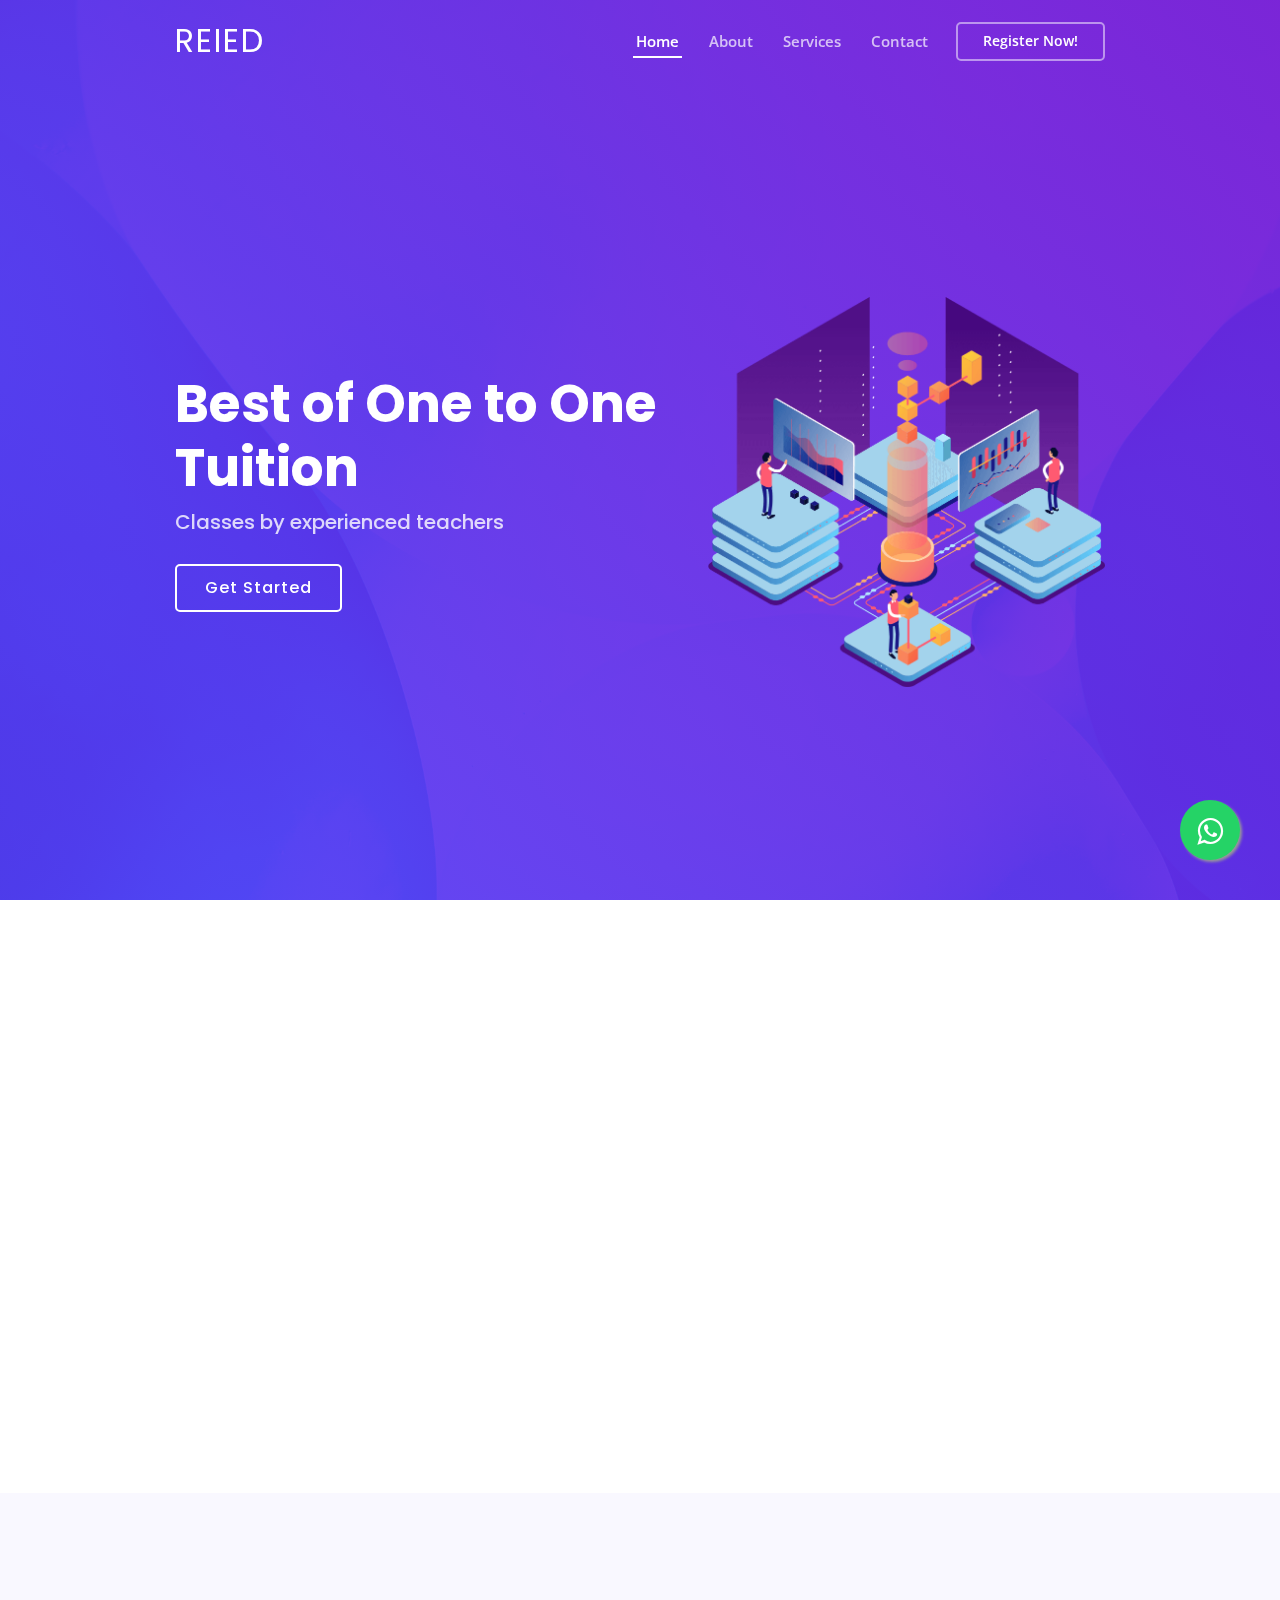
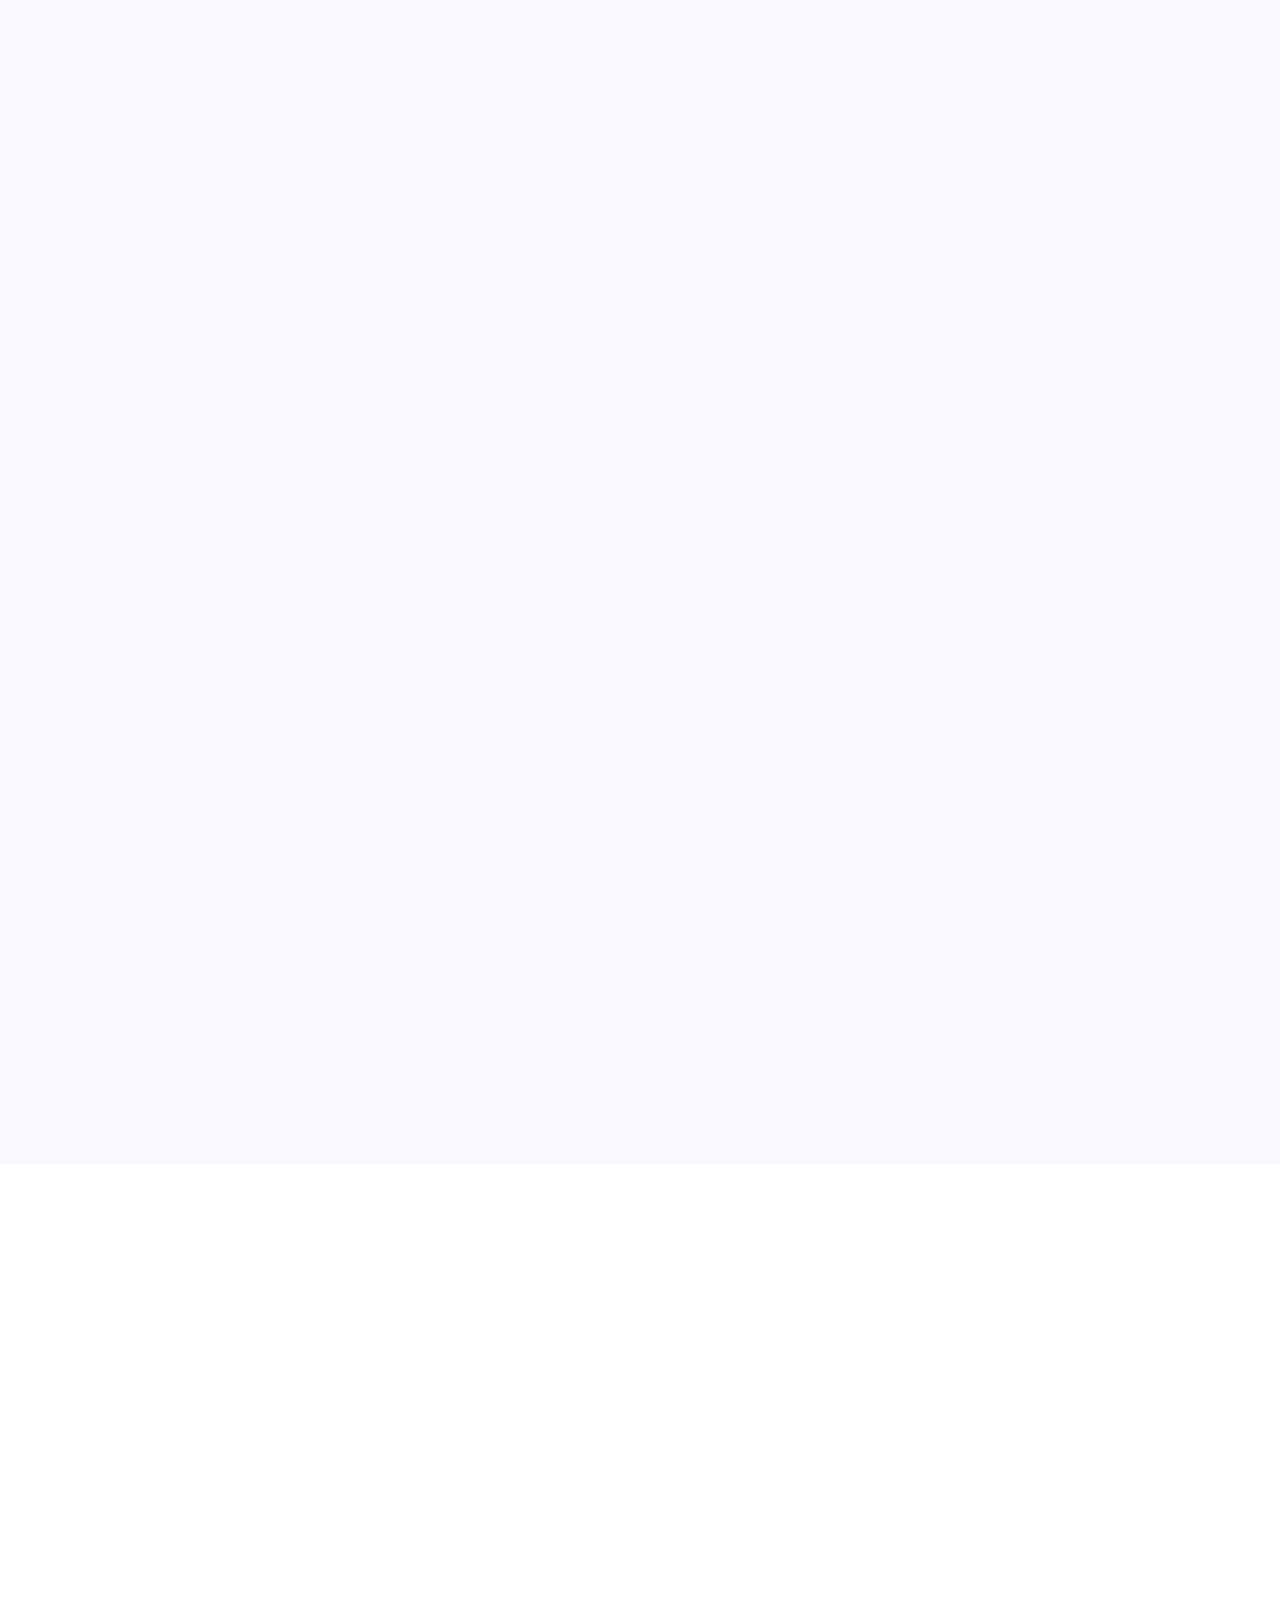
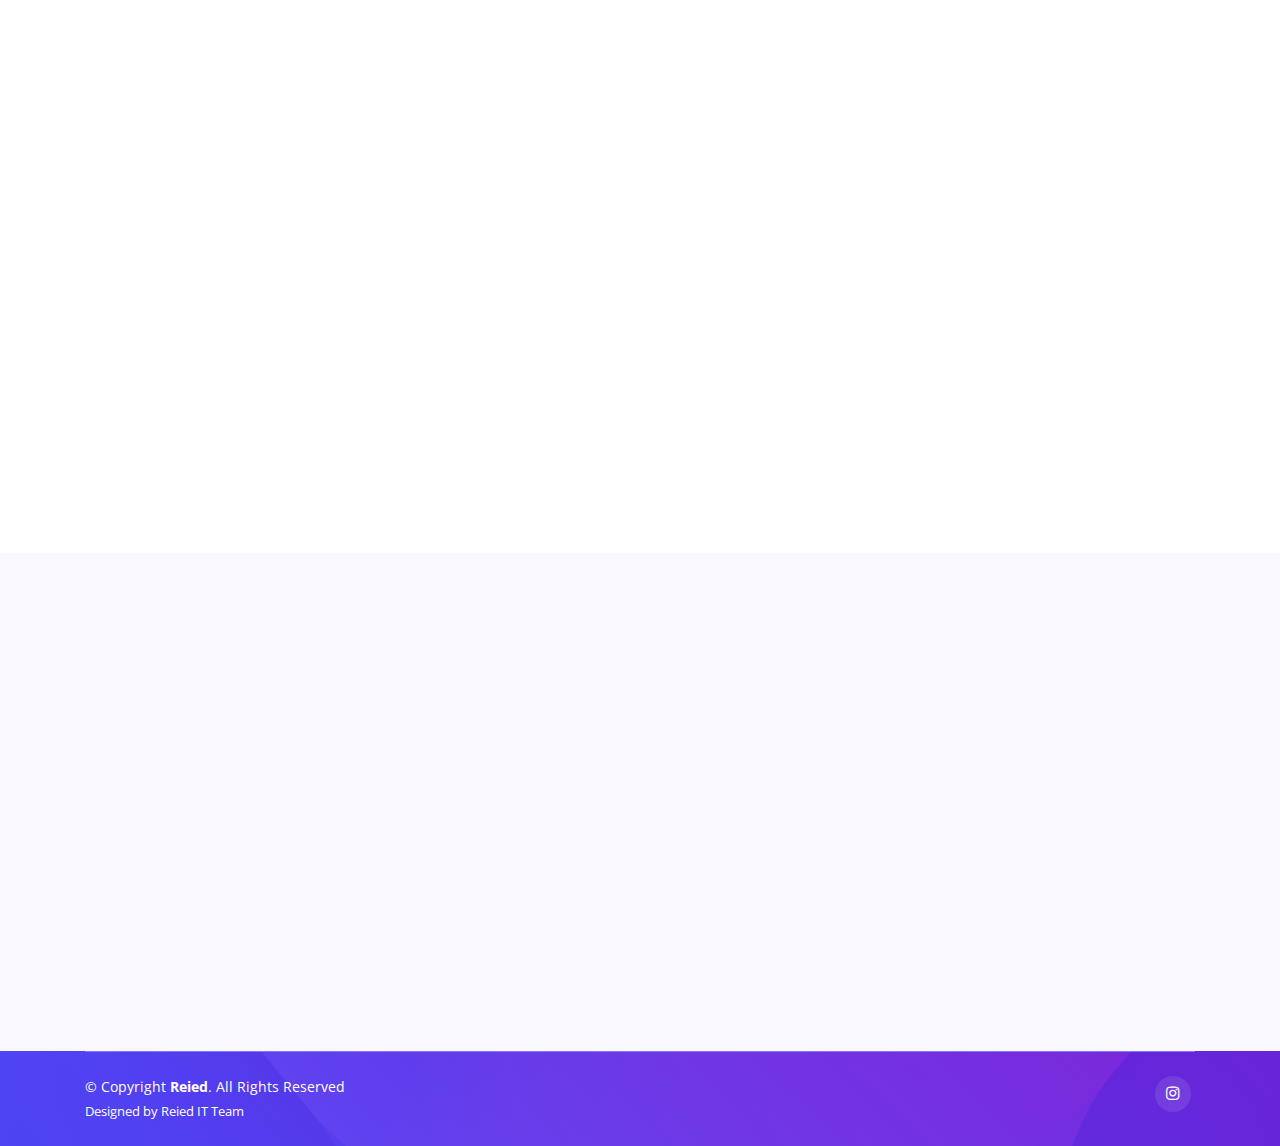
==== index.html @ acee61ed "push" ====
<!DOCTYPE html>
<html lang="en">

<head>
  <meta charset="utf-8">
  <meta content="width=device-width, initial-scale=1.0" name="viewport">

  <title>REIED</title>
  <meta content="" name="descriptison">
  <meta content="" name="keywords">

  <!-- Favicons -->
  <link rel="stylesheet" href="https://maxcdn.bootstrapcdn.com/font-awesome/4.5.0/css/font-awesome.min.css">
  <link href="assets/img/apple-touch-icon.jpeg" rel="icon">
  <link href="assets/img/apple-touch-icon.jpeg" rel="apple-touch-icon">

  <!-- Google Fonts -->
  <link href="https://fonts.googleapis.com/css?family=Open+Sans:300,300i,400,400i,600,600i,700,700i|Roboto:300,300i,400,400i,500,500i,600,600i,700,700i|Poppins:300,300i,400,400i,500,500i,600,600i,700,700i" rel="stylesheet">

  <!-- Vendor CSS Files -->
  <link href="assets/vendor/bootstrap/css/bootstrap.min.css" rel="stylesheet">
  <link href="assets/vendor/icofont/icofont.min.css" rel="stylesheet">
  <link href="assets/vendor/boxicons/css/boxicons.min.css" rel="stylesheet">
  <link href="assets/vendor/owl.carousel/assets/owl.carousel.min.css" rel="stylesheet">
  <link href="assets/vendor/venobox/venobox.css" rel="stylesheet">
  <link href="assets/vendor/aos/aos.css" rel="stylesheet">

  <!-- Template Main CSS File -->
  <link href="assets/css/style.css" rel="stylesheet">

  <!-- =======================================================
  * Template Name: Techie - v2.1.0
  * Template URL: https://bootstrapmade.com/techie-free-skin-bootstrap-3/
  * Author: BootstrapMade.com
  * License: https://bootstrapmade.com/license/
  ======================================================== -->
</head>

<body>

  <!-- ======= Header ======= -->
  <header id="header" class="fixed-top ">
    <div class="container-fluid">

      <div class="row justify-content-center">
        <div class="col-xl-9 d-flex align-items-center">
          <h1 class="logo mr-auto"><a href="index.html">reied</a></h1>
          <!-- Uncomment below if you prefer to use an image logo -->
          <!-- <a href="index.html" class="logo mr-auto"><img src="assets/img/logo.png" alt="" class="img-fluid"></a>-->

          <nav class="nav-menu d-none d-lg-block">
            <ul>
              <li class="active"><a href="#hero">Home</a></li>
              <li><a href="#about">About</a></li>
              <li><a href="#services">Services</a></li>
              <!-- <li><a href="#portfolio">Portfolio</a></li> -->
              <!-- <li><a href="#testimonials">Testimonials</a></li> -->
              <!-- <li class="drop-down"><a href="">Drop Down</a>
                <ul>
                  <li><a href="#">Drop Down 1</a></li>
                  <li class="drop-down"><a href="#">Deep Drop Down</a>
                    <ul>
                      <li><a href="#">Deep Drop Down 1</a></li>
                      <li><a href="#">Deep Drop Down 2</a></li>
                      <li><a href="#">Deep Drop Down 3</a></li>
                      <li><a href="#">Deep Drop Down 4</a></li>
                      <li><a href="#">Deep Drop Down 5</a></li>
                    </ul>
                  </li>
                  <li><a href="#">Drop Down 2</a></li>
                  <li><a href="#">Drop Down 3</a></li>
                  <li><a href="#">Drop Down 4</a></li>
                </ul>
              </li> -->
              <li><a href="#contact">Contact</a></li>

            </ul>
          </nav><!-- .nav-menu -->

          <a href="admission.html" class="get-started-btn scrollto">Register Now!</a>
        </div>
      </div>

    </div>
  </header><!-- End Header -->

  <!-- ======= Hero Section ======= -->
  <section id="hero" class="d-flex align-items-center">

    <div class="container-fluid" data-aos="fade-up">
      <div class="row justify-content-center">
        <div class="col-xl-5 col-lg-6 pt-3 pt-lg-0 order-2 order-lg-1 d-flex flex-column justify-content-center">
          <h1>Best of One to One Tuition</h1>
          <h2>Classes by experienced teachers </h2>
          <div><a href="#about" class="btn-get-started scrollto">Get Started</a></div>
        </div>
        <div class="col-xl-4 col-lg-6 order-1 order-lg-2 hero-img" data-aos="zoom-in" data-aos-delay="150">
          <img src="assets/img/hero-img.png" class="img-fluid animated" alt="">
        </div>
      </div>
    </div>

  </section><!-- End Hero -->

  <main id="main">

    <!-- ======= About Section ======= -->
    <section id="about" class="about">
      <div class="container">

        <div class="row">
          <div class="col-lg-6 order-1 order-lg-2" data-aos="zoom-in" data-aos-delay="150">
            <img src="assets/img/about.jpg" class="img-fluid" alt="">
          </div>
          <div class="col-lg-6 pt-4 pt-lg-0 order-2 order-lg-1 content" data-aos="fade-right">
            <h3>Revolution in Education</h3>
            <p class="font-italic">
              Every student is unique. An Experienced Home Tutor  can help them unlock their true potential. Study with top Educators from the safety of your home, with Live face to face Interaction just like you get with Home Tuition or local coaching.
            </p>
            <ul>
              <li><i class="icofont-check-circled"></i> Personalized Learning</li>
              <li><i class="icofont-check-circled"></i> One-To-One Live Classes</li>
              <li><i class="icofont-check-circled"></i> Tests to analyse weakness of student</li>
            </ul>
            <a href="#" class="read-more">Read More <i class="icofont-long-arrow-right"></i></a>
          </div>
        </div>

      </div>
    </section><!-- End About Section -->

    <!-- ======= Counts Section ======= -->
    <!-- <section id="counts" class="counts">
      <div class="container">

        <div class="row counters">

          <div class="col-lg-3 col-6 text-center">
            <span data-toggle="counter-up">2000</span>
            <p>Students</p>
          </div>

          <div class="col-lg-3 col-6 text-center">
            <span data-toggle="counter-up">237</span>
            <p>Teachers</p>
          </div>

          <div class="col-lg-3 col-6 text-center">
            <span data-toggle="counter-up">1,463</span>
            <p>Hours Of Classes</p>
          </div>

          <div class="col-lg-3 col-6 text-center">
            <span data-toggle="counter-up">740</span>
            <p>Rank Holders</p>
          </div>

        </div>

      </div>
    </section> -->
    <!-- End Counts Section --> 

    <!-- ======= Services Section ======= -->
    <section id="services" class="services section-bg">
      <div class="container" data-aos="fade-up">

        <div class="section-title">
          <h2>Why REIED ?</h2>
          <p>We strongly believe that every student deserves the full attention of a teacher and it is then students unlock the true potential. Thats why we started one to one coaching, it gives students everything they need at one-stop.</p>
        </div>

        <div class="row">
          <div class="col-lg-4 col-md-6 d-flex align-items-stretch" data-aos="zoom-in" data-aos-delay="100">
            <div class="icon-box iconbox-blue">
              <div class="icon">
                <svg width="100" height="100" viewBox="0 0 600 600" xmlns="http://www.w3.org/2000/svg">
                  <path stroke="none" stroke-width="0" fill="#f5f5f5" d="M300,521.0016835830174C376.1290562159157,517.8887921683347,466.0731472004068,529.7835943286574,510.70327084640275,468.03025145048787C554.3714126377745,407.6079735673963,508.03601936045806,328.9844924480964,491.2728898941984,256.3432110539036C474.5976632858925,184.082847569629,479.9380746630129,96.60480741107993,416.23090153303,58.64404602377083C348.86323505073057,18.502131276798302,261.93793281208167,40.57373210992963,193.5410806939664,78.93577620505333C130.42746243093433,114.334589627462,98.30271207620316,179.96522072025542,76.75703585869454,249.04625023123273C51.97151888228291,328.5150500222984,13.704378332031375,421.85034740162234,66.52175969318436,486.19268352777647C119.04800174914682,550.1803526380478,217.28368757567262,524.383925680826,300,521.0016835830174"></path>
                </svg>
                <i class="bx bxl-dribbble"></i>
              </div>
              <h4><a href="">One-To-One Live Classes</a></h4>
              <p>Study with top Educators from the safety of your home, with Live face to face Interaction just like you get with Home Tuition</p>
            </div>
          </div>

          <div class="col-lg-4 col-md-6 d-flex align-items-stretch mt-4 mt-md-0" data-aos="zoom-in" data-aos-delay="200">
            <div class="icon-box iconbox-orange ">
              <div class="icon">
                <svg width="100" height="100" viewBox="0 0 600 600" xmlns="http://www.w3.org/2000/svg">
                  <path stroke="none" stroke-width="0" fill="#f5f5f5" d="M300,582.0697525312426C382.5290701553225,586.8405444964366,449.9789794690241,525.3245884688669,502.5850820975895,461.55621195738473C556.606425686781,396.0723002908107,615.8543463187945,314.28637112970534,586.6730223649479,234.56875336149918C558.9533121215079,158.8439757836574,454.9685369536778,164.00468322053177,381.49747125262974,130.76875717737553C312.15926192815925,99.40240125094834,248.97055460311594,18.661163978235184,179.8680185752513,50.54337015887873C110.5421016452524,82.52863877960104,119.82277516462835,180.83849132639028,109.12597500060166,256.43424936330496C100.08760227029461,320.3096726198365,92.17705696193138,384.0621239912766,124.79988738764834,439.7174275375508C164.83382741302287,508.01625554203684,220.96474134820875,577.5009287672846,300,582.0697525312426"></path>
                </svg>
                <i class="bx bx-file"></i>
              </div>
              <h4><a href="">Live Interactive Classes</a></h4>
              <p>In our online tuition classes, teachers are continuously interacting with students so that they never lose attention and learn at their own pace without the fear of lagging behind</p>
            </div>
          </div>

          <div class="col-lg-4 col-md-6 d-flex align-items-stretch mt-4 mt-lg-0" data-aos="zoom-in" data-aos-delay="300">
            <div class="icon-box iconbox-pink">
              <div class="icon">
                <svg width="100" height="100" viewBox="0 0 600 600" xmlns="http://www.w3.org/2000/svg">
                  <path stroke="none" stroke-width="0" fill="#f5f5f5" d="M300,541.5067337569781C382.14930387511276,545.0595476570109,479.8736841581634,548.3450877840088,526.4010558755058,480.5488172755941C571.5218469581645,414.80211281144784,517.5187510058486,332.0715597781072,496.52539010469104,255.14436215662573C477.37192572678356,184.95920475031193,473.57363656557914,105.61284051026155,413.0603344069578,65.22779650032875C343.27470386102294,18.654635553484475,251.2091493199835,5.337323636656869,175.0934190732945,40.62881213300186C97.87086631185822,76.43348514350839,51.98124368387456,156.15599469081315,36.44837278890362,239.84606092416172C21.716077023791087,319.22268207091537,43.775223500013084,401.1760424656574,96.891909868211,461.97329694683043C147.22146801428983,519.5804099606455,223.5754009179313,538.201503339737,300,541.5067337569781"></path>
                </svg>
                <i class="bx bx-tachometer"></i>
              </div>
              <h4><a href="">Regular Tests</a></h4>
              <p>We evaluate the preparation of each chapter with Live tests followed by its in-depth analysis to help the teacher identify mistakes and areas of improvements for the student to get the better result.</p>
            </div>
          </div>

          <div class="col-lg-4 col-md-6 d-flex align-items-stretch mt-4" data-aos="zoom-in" data-aos-delay="100">
            <div class="icon-box iconbox-yellow">
              <div class="icon">
                <svg width="100" height="100" viewBox="0 0 600 600" xmlns="http://www.w3.org/2000/svg">
                  <path stroke="none" stroke-width="0" fill="#f5f5f5" d="M300,503.46388370962813C374.79870501325706,506.71871716319447,464.8034551963731,527.1746412648533,510.4981551193396,467.86667711651364C555.9287308511215,408.9015244558933,512.6030010748507,327.5744911775523,490.211057578863,256.5855673507754C471.097692560561,195.9906835881958,447.69079081568157,138.11976852964426,395.19560036434837,102.3242989838813C329.3053358748298,57.3949838291264,248.02791733380457,8.279543830951368,175.87071277845988,42.242879143198664C103.41431057327972,76.34704239035025,93.79494320519305,170.9812938413882,81.28167332365135,250.07896920659033C70.17666984294237,320.27484674793965,64.84698225790005,396.69656628748305,111.28512138212992,450.4950937839243C156.20124167950087,502.5303643271138,231.32542653798444,500.4755392045468,300,503.46388370962813"></path>
                </svg>
                <i class="bx bx-layer"></i>
              </div>
              <h4><a href="">Regular PTMs</a></h4>
              <p>Involvement of parents is vital for the overall growth of a student, therefore, we conduct regular parent-teacher meetings to discuss students performance and future plans​</p>
            </div>
          </div>

          <div class="col-lg-4 col-md-6 d-flex align-items-stretch mt-4" data-aos="zoom-in" data-aos-delay="200">
            <div class="icon-box iconbox-red">
              <div class="icon">
                <svg width="100" height="100" viewBox="0 0 600 600" xmlns="http://www.w3.org/2000/svg">
                  <path stroke="none" stroke-width="0" fill="#f5f5f5" d="M300,532.3542879108572C369.38199826031484,532.3153073249985,429.10787420159085,491.63046689027357,474.5244479745417,439.17860296908856C522.8885846962883,383.3225815378663,569.1668002868075,314.3205725914397,550.7432151929288,242.7694973846089C532.6665558377875,172.5657663291529,456.2379748765914,142.6223662098291,390.3689995646985,112.34683881706744C326.66090330228417,83.06452184765237,258.84405631176094,53.51806209861945,193.32584062364296,78.48882559362697C121.61183558270385,105.82097193414197,62.805066853699245,167.19869350419734,48.57481801355237,242.6138429142374C34.843463184063346,315.3850353017275,76.69343916112496,383.4422959591041,125.22947124332185,439.3748458443577C170.7312796277747,491.8107796887764,230.57421082200815,532.3932930995766,300,532.3542879108572"></path>
                </svg>
                <i class="bx bx-slideshow"></i>
              </div>
              <h4><a href="">Counselling Sessions</a></h4>
              <p>We provide career counseling that helps students choose a suitable career path. It focuses on making them understand themselves – their interests, passions, strengths, and weaknesses – to suggest the path that will help them achieve their potential</p>
            </div>
          </div>

          <div class="col-lg-4 col-md-6 d-flex align-items-stretch mt-4" data-aos="zoom-in" data-aos-delay="300">
            <div class="icon-box iconbox-teal">
              <div class="icon">
                <svg width="100" height="100" viewBox="0 0 600 600" xmlns="http://www.w3.org/2000/svg">
                  <path stroke="none" stroke-width="0" fill="#f5f5f5" d="M300,566.797414625762C385.7384707136149,576.1784315230908,478.7894351017131,552.8928747891023,531.9192734346935,484.94944893311C584.6109503024035,417.5663521118492,582.489472248146,322.67544863468447,553.9536738515405,242.03673114598146C529.1557734026468,171.96086150256528,465.24506316201064,127.66468636344209,395.9583748389544,100.7403814666027C334.2173773831606,76.7482773500951,269.4350130405921,84.62216499799875,207.1952322260088,107.2889140133804C132.92018162631612,134.33871894543012,41.79353780512637,160.00259165414826,22.644507872594943,236.69541883565114C3.319112789854554,314.0945973066697,72.72355303640163,379.243833228382,124.04198916343866,440.3218312028393C172.9286146004772,498.5055451809895,224.45579914871206,558.5317968840102,300,566.797414625762"></path>
                </svg>
                <i class="bx bx-arch"></i>
              </div>
              <h4><a href="">Flexible Coaching Fees</a></h4>
              <p>In our online tuition classes, teachers are continuously interacting with students so that they never lose attention and learn at their own pace without the fear of lagging behind</p>
            </div>
          </div>

        </div>

      </div>
    </section><!-- End Services Section -->

    <!-- ======= Features Section ======= -->
    <section id="features" class="features">
      <div class="container" data-aos="fade-up">

        <div class="section-title">
          <h2>Why Only Reied ?</h2>
          <p>India's Most Loved ONE to ONE tution platform</p>
        </div>

        <div class="row">
          <div class="col-lg-6 order-2 order-lg-1 d-flex flex-column align-items-lg-center">
            <div class="icon-box mt-5 mt-lg-0" data-aos="fade-up" data-aos-delay="100">
              <i class="bx bx-receipt"></i>
              <h4>Personalized Learning Journeys</h4>
              <p>Every student has a Knowledge Graph based on their learning need & speed. This links different concepts and helps students identify their strengths & areas for improvement.</p>
            </div>
            <div class="icon-box mt-5" data-aos="fade-up" data-aos-delay="200">
              <i class="bx bx-cube-alt"></i>
              <h4>Mapped to the Syllabus</h4>
              <p>Learning journeys are mapped to a student's grade & syllabus (CBSE, ICSE, IB, State boards etc). Each chapter comprises small concepts that are stitched together with adaptive questions as per the relevant syllabus.</p>
            </div>
            <div class="icon-box mt-5" data-aos="fade-up" data-aos-delay="300">
              <i class="bx bx-images"></i>
              <h4>Practice & In-depth Analysis</h4>
              <p>Adaptive, interactive tests that help students master each chapter. Recommended videos prompt students to correct mistakes in a practice session, enabling long lasting learning.</p>
            </div>
            <div class="icon-box mt-5" data-aos="fade-up" data-aos-delay="400">
              <i class="bx bx-shield"></i>
              <h4>Engaging Interactive Questions</h4>
              <p>Crafted to evoke curiosity, this all-new feature will develop student's critical thinking abilities and strengthen their understanding of core concept.</p>
            </div>
          </div>
          <div class="image col-lg-6 order-1 order-lg-2 " data-aos="zoom-in" data-aos-delay="100">
            <img src="assets/img/features.svg" alt="" class="img-fluid">
          </div>
        </div>

      </div>
    </section><!-- End Features Section -->

    <!-- ======= Testimonials Section ======= -->
    <!-- <section id="testimonials" class="testimonials section-bg">
      <div class="container" data-aos="fade-up">

        <div class="section-title">
          <h2>Testimonials</h2>
          <p></p>
        </div>

        <div class="owl-carousel testimonials-carousel">

          <div class="testimonial-item">
            <p>
              <i class="bx bxs-quote-alt-left quote-icon-left"></i>
              My Son was not interested in Studying maths. He never got pass mark for maths during 10th model exams. But when he started studying with Reied he slowly improved and scored around 85 percentage marks.  The sincerity and dedication of Reied teachers are unmatchable.
              <i class="bx bxs-quote-alt-right quote-icon-right"></i>
            </p>
            <img src="assets/img/testimonials/testimonials-1.jpg" class="testimonial-img" alt="">
            <h3>Babu P Kuriakose</h3>
            <h4>Head of Department</h4>
            <h4>Electronic &amp; Communication</h4>
            <h4>Mar Athansius College of Engineering</h4>
          </div>

          <div class="testimonial-item">
            <p>
              <i class="bx bxs-quote-alt-left quote-icon-left"></i>
              Reid has rendered excellent coaching for my son in tenth std.His pressures in clearing doubts and preparing for Board Exams was lightened by the timely help of Reid teachers.Reid was a lifesaver for us.Thanks for all the help guys.
              <i class="bx bxs-quote-alt-right quote-icon-right"></i>
            </p>
            <img src="assets/img/testimonials/testimonials-2.jpg" class="testimonial-img" alt="">
            <h3>Deepa Teacher</h3>
            <h4>SNDP HSS</h4>
            <h4>Muvattupuzha</h4>

          </div>

          <div class="testimonial-item">
            <p>
              <i class="bx bxs-quote-alt-left quote-icon-left"></i>
              Definitely recommending going to REIED for your studies. Their way of teaching and making the concepts clear was a level higher .              <i class="bx bxs-quote-alt-right quote-icon-right"></i>
            </p>
            <img src="assets/img/testimonials/testimonials-3.jpg" class="testimonial-img" alt="">
            <h3></h3>
            <h4>Store Owner</h4>
          </div>

          <div class="testimonial-item">
            <p>
              <i class="bx bxs-quote-alt-left quote-icon-left"></i>
              Fugiat enim eram quae cillum dolore dolor amet nulla culpa multos export minim fugiat minim velit minim dolor enim duis veniam ipsum anim magna sunt elit fore quem dolore labore.
              <i class="bx bxs-quote-alt-right quote-icon-right"></i>
            </p>
            <img src="assets/img/testimonials/testimonials-4.jpg" class="testimonial-img" alt="">
            <h3>Matt Brandon</h3>
            <h4>Freelancer</h4>
          </div>

          <div class="testimonial-item">
            <p>
              <i class="bx bxs-quote-alt-left quote-icon-left"></i>
              Quis quorum aliqua sint quem legam fore sunt eram irure aliqua veniam tempor noster veniam enim culpa labore duis sunt culpa nulla illum cillum fugiat legam esse veniam culpa.
              <i class="bx bxs-quote-alt-right quote-icon-right"></i>
            </p>
            <img src="assets/img/testimonials/testimonials-5.jpg" class="testimonial-img" alt="">
            <h3>John Larson</h3>
            <h4>Entrepreneur</h4>
          </div>

        </div>

      </div>
    </section> -->
    <!-- End Testimonials Section -->
    <!-- ======= Pricing Section ======= -->
    <!-- <section id="pricing" class="pricing section-bg">
      <div class="container" data-aos="fade-up">

        <div class="section-title">
          <h2>Pricing</h2>
          <p>Magnam dolores commodi suscipit. Necessitatibus eius consequatur ex aliquid fuga eum quidem. Sit sint consectetur velit. Quisquam quos quisquam cupiditate. Et nemo qui impedit suscipit alias ea. Quia fugiat sit in iste officiis commodi quidem hic quas.</p>
        </div>

        <div class="row">

          <div class="col-lg-3 col-md-6" data-aos="fade-up" data-aos-delay="100">
            <div class="box">
              <h3>Free</h3>
              <h4><sup>$</sup>0<span> / month</span></h4>
              <ul>
                <li>Aida dere</li>
                <li>Nec feugiat nisl</li>
                <li>Nulla at volutpat dola</li>
                <li class="na">Pharetra massa</li>
                <li class="na">Massa ultricies mi</li>
              </ul>
              <div class="btn-wrap">
                <a href="#" class="btn-buy">Buy Now</a>
              </div>
            </div>
          </div>

          <div class="col-lg-3 col-md-6 mt-4 mt-md-0" data-aos="fade-up" data-aos-delay="200">
            <div class="box featured">
              <h3>Business</h3>
              <h4><sup>$</sup>19<span> / month</span></h4>
              <ul>
                <li>Aida dere</li>
                <li>Nec feugiat nisl</li>
                <li>Nulla at volutpat dola</li>
                <li>Pharetra massa</li>
                <li class="na">Massa ultricies mi</li>
              </ul>
              <div class="btn-wrap">
                <a href="#" class="btn-buy">Buy Now</a>
              </div>
            </div>
          </div>

          <div class="col-lg-3 col-md-6 mt-4 mt-lg-0" data-aos="fade-up" data-aos-delay="300">
            <div class="box">
              <h3>Developer</h3>
              <h4><sup>$</sup>29<span> / month</span></h4>
              <ul>
                <li>Aida dere</li>
                <li>Nec feugiat nisl</li>
                <li>Nulla at volutpat dola</li>
                <li>Pharetra massa</li>
                <li>Massa ultricies mi</li>
              </ul>
              <div class="btn-wrap">
                <a href="#" class="btn-buy">Buy Now</a>
              </div>
            </div>
          </div>

          <div class="col-lg-3 col-md-6 mt-4 mt-lg-0" data-aos="fade-up" data-aos-delay="400">
            <div class="box">
              <span class="advanced">Advanced</span>
              <h3>Ultimate</h3>
              <h4><sup>$</sup>49<span> / month</span></h4>
              <ul>
                <li>Aida dere</li>
                <li>Nec feugiat nisl</li>
                <li>Nulla at volutpat dola</li>
                <li>Pharetra massa</li>
                <li>Massa ultricies mi</li>
              </ul>
              <div class="btn-wrap">
                <a href="#" class="btn-buy">Buy Now</a>
              </div>
            </div>
          </div>

        </div>

      </div>
    </section>   End Pricing Section -->

    <!-- ======= Frequently Asked Questions Section ======= -->
    <!-- <section id="faq" class="faq">
      <div class="container" data-aos="fade-up">

        <div class="section-title">
          <h2>Frequently Asked Questions</h2>
          <p>Magnam dolores commodi suscipit. Necessitatibus eius consequatur ex aliquid fuga eum quidem. Sit sint consectetur velit. Quisquam quos quisquam cupiditate. Et nemo qui impedit suscipit alias ea. Quia fugiat sit in iste officiis commodi quidem hic quas.</p>
        </div>

        <div class="faq-list">
          <ul>
            <li data-aos="fade-up" data-aos="fade-up" data-aos-delay="100">
              <i class="bx bx-help-circle icon-help"></i> <a data-toggle="collapse" class="collapse" href="#faq-list-1">Non consectetur a erat nam at lectus urna duis? <i class="bx bx-chevron-down icon-show"></i><i class="bx bx-chevron-up icon-close"></i></a>
              <div id="faq-list-1" class="collapse show" data-parent=".faq-list">
                <p>
                  Feugiat pretium nibh ipsum consequat. Tempus iaculis urna id volutpat lacus laoreet non curabitur gravida. Venenatis lectus magna fringilla urna porttitor rhoncus dolor purus non.
                </p>
              </div>
            </li>

            <li data-aos="fade-up" data-aos-delay="200">
              <i class="bx bx-help-circle icon-help"></i> <a data-toggle="collapse" href="#faq-list-2" class="collapsed">Feugiat scelerisque varius morbi enim nunc? <i class="bx bx-chevron-down icon-show"></i><i class="bx bx-chevron-up icon-close"></i></a>
              <div id="faq-list-2" class="collapse" data-parent=".faq-list">
                <p>
                  Dolor sit amet consectetur adipiscing elit pellentesque habitant morbi. Id interdum velit laoreet id donec ultrices. Fringilla phasellus faucibus scelerisque eleifend donec pretium. Est pellentesque elit ullamcorper dignissim. Mauris ultrices eros in cursus turpis massa tincidunt dui.
                </p>
              </div>
            </li>

            <li data-aos="fade-up" data-aos-delay="300">
              <i class="bx bx-help-circle icon-help"></i> <a data-toggle="collapse" href="#faq-list-3" class="collapsed">Dolor sit amet consectetur adipiscing elit? <i class="bx bx-chevron-down icon-show"></i><i class="bx bx-chevron-up icon-close"></i></a>
              <div id="faq-list-3" class="collapse" data-parent=".faq-list">
                <p>
                  Eleifend mi in nulla posuere sollicitudin aliquam ultrices sagittis orci. Faucibus pulvinar elementum integer enim. Sem nulla pharetra diam sit amet nisl suscipit. Rutrum tellus pellentesque eu tincidunt. Lectus urna duis convallis convallis tellus. Urna molestie at elementum eu facilisis sed odio morbi quis
                </p>
              </div>
            </li>

            <li data-aos="fade-up" data-aos-delay="400">
              <i class="bx bx-help-circle icon-help"></i> <a data-toggle="collapse" href="#faq-list-4" class="collapsed">Tempus quam pellentesque nec nam aliquam sem et tortor consequat? <i class="bx bx-chevron-down icon-show"></i><i class="bx bx-chevron-up icon-close"></i></a>
              <div id="faq-list-4" class="collapse" data-parent=".faq-list">
                <p>
                  Molestie a iaculis at erat pellentesque adipiscing commodo. Dignissim suspendisse in est ante in. Nunc vel risus commodo viverra maecenas accumsan. Sit amet nisl suscipit adipiscing bibendum est. Purus gravida quis blandit turpis cursus in.
                </p>
              </div>
            </li>

            <li data-aos="fade-up" data-aos-delay="500">
              <i class="bx bx-help-circle icon-help"></i> <a data-toggle="collapse" href="#faq-list-5" class="collapsed">Tortor vitae purus faucibus ornare. Varius vel pharetra vel turpis nunc eget lorem dolor? <i class="bx bx-chevron-down icon-show"></i><i class="bx bx-chevron-up icon-close"></i></a>
              <div id="faq-list-5" class="collapse" data-parent=".faq-list">
                <p>
                  Laoreet sit amet cursus sit amet dictum sit amet justo. Mauris vitae ultricies leo integer malesuada nunc vel. Tincidunt eget nullam non nisi est sit amet. Turpis nunc eget lorem dolor sed. Ut venenatis tellus in metus vulputate eu scelerisque.
                </p>
              </div>
            </li>

          </ul>
        </div>

      </div>
     </section> End Frequently Asked Questions Section  -->

    <!-- ======= Contact Section ======= -->
    <section id="contact" class="contact section-bg">
      <div class="container" data-aos="fade-up">

        <div class="section-title">
          <h2>Contact</h2>
          <p>  </p>
        </div>

        <div class="row">
          <div class="col-lg-6">
            <div class="info-box mb-4">
              <i class="bx bx-map"></i>
              <h3>Our Address</h3>
              <p>Chalikkadavu Road, Muvattupuzha</p>
            </div>
          </div>

          <div class="col-lg-3 col-md-6">
            <div class="info-box  mb-4">
              <i class="bx bx-envelope"></i>
              <h3>Email Us</h3>
              <p>reiedinstitutions@gmail.com</p>
            </div>
          </div>

          <div class="col-lg-3 col-md-6">
            <div class="info-box  mb-4">
              <i class="bx bx-phone-call"></i>
              <h3>Call Us</h3>
              <p>+91 80753 79940</p>
            </div>
          </div>

        </div>

        <!-- <div class="row">

          <div class="col-lg-6 ">
            <iframe class="mb-4 mb-lg-0" src="https://www.google.com/maps/embed?pb=!1m14!1m8!1m3!1d12097.433213460943!2d-74.0062269!3d40.7101282!3m2!1i1024!2i768!4f13.1!3m3!1m2!1s0x0%3A0xb89d1fe6bc499443!2sDowntown+Conference+Center!5e0!3m2!1smk!2sbg!4v1539943755621" frameborder="0" style="border:0; width: 100%; height: 384px;" allowfullscreen></iframe>
          </div>

          <div class="col-lg-6">
            <form action="forms/contact.php" method="post" role="form" class="php-email-form">
              <div class="form-row">
                <div class="col-md-6 form-group">
                  <input type="text" name="name" class="form-control" id="name" placeholder="Your Name" data-rule="minlen:4" data-msg="Please enter at least 4 chars" />
                  <div class="validate"></div>
                </div>
                <div class="col-md-6 form-group">
                  <input type="email" class="form-control" name="email" id="email" placeholder="Your Email" data-rule="email" data-msg="Please enter a valid email" />
                  <div class="validate"></div>
                </div>
              </div> -->
              <!-- <div class="form-group">
                <input type="text" class="form-control" name="subject" id="subject" placeholder="Subject" data-rule="minlen:4" data-msg="Please enter at least 8 chars of subject" />
                <div class="validate"></div>
              </div>
              <div class="form-group">
                <textarea class="form-control" name="message" rows="5" data-rule="required" data-msg="Please write something for us" placeholder="Message"></textarea>
                <div class="validate"></div>
              </div>
              <div class="mb-3">
                <div class="loading">Loading</div>
                <div class="error-message"></div>
                <div class="sent-message">Your message has been sent. Thank you!</div>
              </div>
              <div class="text-center"><button type="submit">Send Message</button></div>
            </form>
          </div> -->

        </div>

      </div>
    </section><!-- End Contact Section -->

  </main><!-- End #main -->

  <!-- ======= Footer ======= -->
  <footer id="footer">

    <!-- <div class="footer-top">
      <div class="container">
        <div class="row">

          <div class="col-lg-3 col-md-6 footer-contact">
            <h3>Techie</h3>
            <p>
              A108 Adam Street <br>
              New York, NY 535022<br>
              United States <br><br>
              <strong>Phone:</strong> +1 5589 55488 55<br>
              <strong>Email:</strong> info@example.com<br>
            </p>
          </div>

          <div class="col-lg-2 col-md-6 footer-links">
            <h4>Useful Links</h4>
            <ul>
              <li><i class="bx bx-chevron-right"></i> <a href="#">Home</a></li>
              <li><i class="bx bx-chevron-right"></i> <a href="#">About us</a></li>
              <li><i class="bx bx-chevron-right"></i> <a href="#">Services</a></li>
              <li><i class="bx bx-chevron-right"></i> <a href="#">Terms of service</a></li>
              <li><i class="bx bx-chevron-right"></i> <a href="#">Privacy policy</a></li>
            </ul>
          </div>

          <div class="col-lg-3 col-md-6 footer-links">
            <h4>Our Services</h4>
            <ul>
              <li><i class="bx bx-chevron-right"></i> <a href="#">Web Design</a></li>
              <li><i class="bx bx-chevron-right"></i> <a href="#">Web Development</a></li>
              <li><i class="bx bx-chevron-right"></i> <a href="#">Product Management</a></li>
              <li><i class="bx bx-chevron-right"></i> <a href="#">Marketing</a></li>
              <li><i class="bx bx-chevron-right"></i> <a href="#">Graphic Design</a></li>
            </ul>
          </div>

          <div class="col-lg-4 col-md-6 footer-newsletter">
            <h4>Join Our Newsletter</h4>
            <p>Tamen quem nulla quae legam multos aute sint culpa legam noster magna</p>
            <form action="" method="post">
              <input type="email" name="email"><input type="submit" value="Subscribe">
            </form>
          </div>

        </div>
      </div>
    </div> -->

    <div class="container">

      <div class="copyright-wrap d-md-flex py-4">
        <div class="mr-md-auto text-center text-md-left">
          <div class="copyright">
            &copy; Copyright <strong><span>Reied</span></strong>. All Rights Reserved
          </div>
          <div class="credits">
            <!-- All the links in the footer should remain intact. -->
            <!-- You can delete the links only if you purchased the pro version. -->
            <!-- Licensing information: https://bootstrapmade.com/license/ -->
            <!-- Purchase the pro version with working PHP/AJAX contact form: https://bootstrapmade.com/techie-free-skin-bootstrap-3/ -->
            Designed by <a href="https://www.instagram.com/reiedinstitutions/">Reied IT Team</a>
          </div>
        </div>
        <div class="social-links text-center text-md-right pt-3 pt-md-0">
          <!-- <a href="#" class="twitter"><i class="bx bxl-twitter"></i></a>
          <a href="#" class="facebook"><i class="bx bxl-facebook"></i></a> -->
          <a href="https://www.instagram.com/reiedinstitutions/" class="instagram"><i class="bx bxl-instagram"></i></a>
          <!-- <a href="#" class="google-plus"><i class="bx bxl-skype"></i></a>
          <a href="#" class="linkedin"><i class="bx bxl-linkedin"></i></a> -->
        </div>
      </div>

    </div>
  </footer><!-- End Footer -->

  <a href="#" class="back-to-top"><i class="icofont-simple-up"></i></a>
  <div id="preloader"></div>

  <!-- Vendor JS Files -->
  <script src="assets/vendor/jquery/jquery.min.js"></script>
  <script src="assets/vendor/bootstrap/js/bootstrap.bundle.min.js"></script>
  <script src="assets/vendor/jquery.easing/jquery.easing.min.js"></script>
  <script src="assets/vendor/php-email-form/validate.js"></script>
  <script src="assets/vendor/waypoints/jquery.waypoints.min.js"></script>
  <script src="assets/vendor/counterup/counterup.min.js"></script>
  <script src="assets/vendor/owl.carousel/owl.carousel.min.js"></script>
  <script src="assets/vendor/isotope-layout/isotope.pkgd.min.js"></script>
  <script src="assets/vendor/venobox/venobox.min.js"></script>
  <script src="assets/vendor/aos/aos.js"></script>

  <!-- Template Main JS File -->
  <script src="assets/js/main.js"></script>

<!-- whatsapp -->

<style media="screen">
.float{
position:fixed;
width:60px;
height:60px;
bottom:40px;
right:40px;
background-color:#25d366;
color:#FFF;
border-radius:50px;
text-align:center;
font-size:30px;
box-shadow: 2px 2px 3px #999;
z-index:100;
}

.my-float{
margin-top:16px;
}
</style>

  <a href="https://api.whatsapp.com/send?phone=919447906037&text=Hello%21%20I%20would%20like%20to%20know%20more%20about%20REIED." class="float" target="_blank">
<i class="fa fa-whatsapp my-float"></i>
</a>


</body>

</html>
---- assets/vendor/venobox/venobox.css ----
/* ------ venobox.css --------*/
.vbox-overlay *, .vbox-overlay *:before, .vbox-overlay *:after{
    -webkit-backface-visibility: hidden;
    -webkit-box-sizing:border-box;
    -moz-box-sizing:border-box;
    box-sizing:border-box;
}
.vbox-overlay * { 
    -webkit-backface-visibility: visible;
    backface-visibility: visible;
}
.vbox-overlay{
    display: -webkit-flex;
    display: flex;
    -webkit-flex-direction: column;
    flex-direction: column;
    -webkit-justify-content: center;
    justify-content: center;
    -webkit-align-items: center;
    align-items: center;
    position: fixed;
    left: 0;
    top: 0;
    bottom: 0;
    right: 0;
    z-index: 999999;
}

/* ----- navigation ----- */
.vbox-title{
    width: 100%;
    height: 40px;
    float: left;
    text-align: center;
    line-height: 28px;
    font-size: 12px;
    padding: 6px 50px;
    overflow: hidden;
    position: fixed;
    display: none;
    left: 0;
    z-index: 89;
}
.vbox-close{
    cursor: pointer;
    position: fixed;
    top: -1px;
    right: 0;
    width: 50px;
    height: 40px;
    padding: 6px;
    display: block;
    background-position:10px center;
    overflow: hidden;
    font-size: 24px;
    line-height: 1;
    text-align: center;
    z-index: 99;
}
.vbox-left{
    cursor: pointer;
    position: fixed;
    left: 0;
    height: 40px;
    overflow: hidden;
    line-height: 28px;
    font-size: 12px;
    z-index: 99;
    display: flex;
    align-items:center;
}
.vbox-num{
    display: inline-block;
    margin: 6px 0 6px 15px;
}
/* ----- Social share ----- */
.vbox-share{
    line-height: 28px;
    font-size: 12px;
    overflow: hidden;
    position: fixed;
    left: 0;
    z-index: 98;
    display: flex;
    align-items:center;
    justify-content: center;
    width: 100%;
    text-align: center;
}
.vbox-share svg{
    max-height: 28px;
    width: 28px;
    z-index: 10;
    margin-left: 12px;
    margin-top: 6px;
    margin-bottom: 6px;
    vertical-align: middle;
}


/* ----- navigation ARROWS ----- */
.vbox-next, .vbox-prev{
    position: fixed;
    top: 50%;
    margin-top: -15px;
    overflow: hidden;
    cursor: pointer;
    display: block;
    width: 45px;
    height: 45px;
    z-index: 99;
}
.vbox-next span, .vbox-prev span{
    position: relative;
    width: 20px;
    height: 20px;
    border: 2px solid transparent;
    border-top-color: #B6B6B6;
    border-right-color: #B6B6B6;
    text-indent: -100px;
    position: absolute;
    top: 8px;
    display: block;
}
.vbox-prev{
    left: 15px;
}
.vbox-next{
    right: 15px;
}
.vbox-prev span{
    left: 10px;
    -ms-transform: rotate(-135deg);
    -webkit-transform: rotate(-135deg);
    transform: rotate(-135deg);
}
.vbox-next span{
    -ms-transform: rotate(45deg);
    -webkit-transform: rotate(45deg);
    transform: rotate(45deg);
    right: 10px;
}
/* ------- inline window ------ */
.vbox-inline{
    width: 420px;
    height: 315px;
    height: 70vh;
    padding: 10px;
    background: #fff;
    margin: 0 auto;
    overflow: auto;
    text-align: left;
}
/* ------- Video & iFrames window ------ */
.venoframe{
    max-width: 100%;
    width: 100%;
    border: none;
    width: 100%;
    height: 260px;
    height: 70vh;
}
.venoframe.vbvid{
    height: 260px;
}
@media (min-width: 768px) {
    .venoframe, .vbox-inline{
        width: 90%;
        height: 360px;
        height: 70vh;
    }
    .venoframe.vbvid{
        width: 640px;
        height: 360px;
    }
}
@media (min-width: 992px) {
    .venoframe, .vbox-inline{
        max-width: 1200px;
        width: 80%;
        height: 540px;
        height: 70vh;
    }
    .venoframe.vbvid{
        width: 960px;
        height: 540px;
    }
}
/* 
Please do NOT edit this part! 
or at least read this note: http://i.imgur.com/7C0ws9e.gif
*/
.vbox-open{
    overflow: hidden;
}
.vbox-container{
    position: absolute;
    left: 0;
    right: 0;
    top: 0;
    bottom: 0;
    overflow-x: hidden;
    overflow-y: scroll;
    overflow-scrolling: touch;
    -webkit-overflow-scrolling: touch;
    z-index: 20;
    max-height: 100%;

}

.vbox-content{
    text-align: center;
    float: left;
    width: 100%;
    position: relative;
    overflow: hidden;
    padding: 20px 4%;
}
.vbox-container img{
    max-width: 100%;
    height: auto;
}
.vbox-figlio{
    box-shadow: 0 0 12px rgba(0,0,0,0.19), 0 6px 6px rgba(0,0,0,0.23);
    max-width: 100%;
    text-align: initial;
}
img.vbox-figlio{
    -webkit-user-select: none;
-khtml-user-select: none;
-moz-user-select: none;
-o-user-select: none;
user-select: none;
}
.vbox-content.swipe-left{
    margin-left: -200px !important;
}
.vbox-content.swipe-right{
    margin-left: 200px !important;
}
.vbox-animated{
    webkit-transition: margin 300ms ease-out;
    transition: margin 300ms ease-out;
}

/* ---------- preloader ----------
 * SPINKIT 
 * http://tobiasahlin.com/spinkit/
-------------------------------- */
.sk-double-bounce,.sk-rotating-plane{width:40px;height:40px;margin:40px auto}.sk-rotating-plane{background-color:#333;-webkit-animation:sk-rotatePlane 1.2s infinite ease-in-out;animation:sk-rotatePlane 1.2s infinite ease-in-out}@-webkit-keyframes sk-rotatePlane{0%{-webkit-transform:perspective(120px) rotateX(0) rotateY(0);transform:perspective(120px) rotateX(0) rotateY(0)}50%{-webkit-transform:perspective(120px) rotateX(-180.1deg) rotateY(0);transform:perspective(120px) rotateX(-180.1deg) rotateY(0)}100%{-webkit-transform:perspective(120px) rotateX(-180deg) rotateY(-179.9deg);transform:perspective(120px) rotateX(-180deg) rotateY(-179.9deg)}}@keyframes sk-rotatePlane{0%{-webkit-transform:perspective(120px) rotateX(0) rotateY(0);transform:perspective(120px) rotateX(0) rotateY(0)}50%{-webkit-transform:perspective(120px) rotateX(-180.1deg) rotateY(0);transform:perspective(120px) rotateX(-180.1deg) rotateY(0)}100%{-webkit-transform:perspective(120px) rotateX(-180deg) rotateY(-179.9deg);transform:perspective(120px) rotateX(-180deg) rotateY(-179.9deg)}}.sk-double-bounce{position:relative}.sk-double-bounce .sk-child{width:100%;height:100%;border-radius:50%;background-color:#333;opacity:.6;position:absolute;top:0;left:0;-webkit-animation:sk-doubleBounce 2s infinite ease-in-out;animation:sk-doubleBounce 2s infinite ease-in-out}.sk-chasing-dots .sk-child,.sk-spinner-pulse,.sk-three-bounce .sk-child{background-color:#333;border-radius:100%}.sk-double-bounce .sk-double-bounce2{-webkit-animation-delay:-1s;animation-delay:-1s}@-webkit-keyframes sk-doubleBounce{0%,100%{-webkit-transform:scale(0);transform:scale(0)}50%{-webkit-transform:scale(1);transform:scale(1)}}@keyframes sk-doubleBounce{0%,100%{-webkit-transform:scale(0);transform:scale(0)}50%{-webkit-transform:scale(1);transform:scale(1)}}.sk-wave{margin:40px auto;width:50px;height:40px;text-align:center;font-size:10px}.sk-wave .sk-rect{background-color:#333;height:100%;width:6px;display:inline-block;-webkit-animation:sk-waveStretchDelay 1.2s infinite ease-in-out;animation:sk-waveStretchDelay 1.2s infinite ease-in-out}.sk-wave .sk-rect1{-webkit-animation-delay:-1.2s;animation-delay:-1.2s}.sk-wave .sk-rect2{-webkit-animation-delay:-1.1s;animation-delay:-1.1s}.sk-wave .sk-rect3{-webkit-animation-delay:-1s;animation-delay:-1s}.sk-wave .sk-rect4{-webkit-animation-delay:-.9s;animation-delay:-.9s}.sk-wave .sk-rect5{-webkit-animation-delay:-.8s;animation-delay:-.8s}@-webkit-keyframes sk-waveStretchDelay{0%,100%,40%{-webkit-transform:scaleY(.4);transform:scaleY(.4)}20%{-webkit-transform:scaleY(1);transform:scaleY(1)}}@keyframes sk-waveStretchDelay{0%,100%,40%{-webkit-transform:scaleY(.4);transform:scaleY(.4)}20%{-webkit-transform:scaleY(1);transform:scaleY(1)}}.sk-wandering-cubes{margin:40px auto;width:40px;height:40px;position:relative}.sk-wandering-cubes .sk-cube{background-color:#333;width:10px;height:10px;position:absolute;top:0;left:0;-webkit-animation:sk-wanderingCube 1.8s ease-in-out -1.8s infinite both;animation:sk-wanderingCube 1.8s ease-in-out -1.8s infinite both}.sk-chasing-dots,.sk-spinner-pulse{width:40px;height:40px;margin:40px auto}.sk-wandering-cubes .sk-cube2{-webkit-animation-delay:-.9s;animation-delay:-.9s}@-webkit-keyframes sk-wanderingCube{0%{-webkit-transform:rotate(0);transform:rotate(0)}25%{-webkit-transform:translateX(30px) rotate(-90deg) scale(.5);transform:translateX(30px) rotate(-90deg) scale(.5)}50%{-webkit-transform:translateX(30px) translateY(30px) rotate(-179deg);transform:translateX(30px) translateY(30px) rotate(-179deg)}50.1%{-webkit-transform:translateX(30px) translateY(30px) rotate(-180deg);transform:translateX(30px) translateY(30px) rotate(-180deg)}75%{-webkit-transform:translateX(0) translateY(30px) rotate(-270deg) scale(.5);transform:translateX(0) translateY(30px) rotate(-270deg) scale(.5)}100%{-webkit-transform:rotate(-360deg);transform:rotate(-360deg)}}@keyframes sk-wanderingCube{0%{-webkit-transform:rotate(0);transform:rotate(0)}25%{-webkit-transform:translateX(30px) rotate(-90deg) scale(.5);transform:translateX(30px) rotate(-90deg) scale(.5)}50%{-webkit-transform:translateX(30px) translateY(30px) rotate(-179deg);transform:translateX(30px) translateY(30px) rotate(-179deg)}50.1%{-webkit-transform:translateX(30px) translateY(30px) rotate(-180deg);transform:translateX(30px) translateY(30px) rotate(-180deg)}75%{-webkit-transform:translateX(0) translateY(30px) rotate(-270deg) scale(.5);transform:translateX(0) translateY(30px) rotate(-270deg) scale(.5)}100%{-webkit-transform:rotate(-360deg);transform:rotate(-360deg)}}.sk-spinner-pulse{-webkit-animation:sk-pulseScaleOut 1s infinite ease-in-out;animation:sk-pulseScaleOut 1s infinite ease-in-out}@-webkit-keyframes sk-pulseScaleOut{0%{-webkit-transform:scale(0);transform:scale(0)}100%{-webkit-transform:scale(1);transform:scale(1);opacity:0}}@keyframes sk-pulseScaleOut{0%{-webkit-transform:scale(0);transform:scale(0)}100%{-webkit-transform:scale(1);transform:scale(1);opacity:0}}.sk-chasing-dots{position:relative;text-align:center;-webkit-animation:sk-chasingDotsRotate 2s infinite linear;animation:sk-chasingDotsRotate 2s infinite linear}.sk-chasing-dots .sk-child{width:60%;height:60%;display:inline-block;position:absolute;top:0;-webkit-animation:sk-chasingDotsBounce 2s infinite ease-in-out;animation:sk-chasingDotsBounce 2s infinite ease-in-out}.sk-chasing-dots .sk-dot2{top:auto;bottom:0;-webkit-animation-delay:-1s;animation-delay:-1s}@-webkit-keyframes sk-chasingDotsRotate{100%{-webkit-transform:rotate(360deg);transform:rotate(360deg)}}@keyframes sk-chasingDotsRotate{100%{-webkit-transform:rotate(360deg);transform:rotate(360deg)}}@-webkit-keyframes sk-chasingDotsBounce{0%,100%{-webkit-transform:scale(0);transform:scale(0)}50%{-webkit-transform:scale(1);transform:scale(1)}}@keyframes sk-chasingDotsBounce{0%,100%{-webkit-transform:scale(0);transform:scale(0)}50%{-webkit-transform:scale(1);transform:scale(1)}}.sk-three-bounce{margin:40px auto;width:80px;text-align:center}.sk-three-bounce .sk-child{width:20px;height:20px;display:inline-block;-webkit-animation:sk-three-bounce 1.4s ease-in-out 0s infinite both;animation:sk-three-bounce 1.4s ease-in-out 0s infinite both}.sk-circle .sk-child:before,.sk-fading-circle .sk-circle:before{display:block;border-radius:100%;content:'';background-color:#333}.sk-three-bounce .sk-bounce1{-webkit-animation-delay:-.32s;animation-delay:-.32s}.sk-three-bounce .sk-bounce2{-webkit-animation-delay:-.16s;animation-delay:-.16s}@-webkit-keyframes sk-three-bounce{0%,100%,80%{-webkit-transform:scale(0);transform:scale(0)}40%{-webkit-transform:scale(1);transform:scale(1)}}@keyframes sk-three-bounce{0%,100%,80%{-webkit-transform:scale(0);transform:scale(0)}40%{-webkit-transform:scale(1);transform:scale(1)}}.sk-circle{margin:40px auto;width:40px;height:40px;position:relative}.sk-circle .sk-child{width:100%;height:100%;position:absolute;left:0;top:0}.sk-circle .sk-child:before{margin:0 auto;width:15%;height:15%;-webkit-animation:sk-circleBounceDelay 1.2s infinite ease-in-out both;animation:sk-circleBounceDelay 1.2s infinite ease-in-out both}.sk-circle .sk-circle2{-webkit-transform:rotate(30deg);-ms-transform:rotate(30deg);transform:rotate(30deg)}.sk-circle .sk-circle3{-webkit-transform:rotate(60deg);-ms-transform:rotate(60deg);transform:rotate(60deg)}.sk-circle .sk-circle4{-webkit-transform:rotate(90deg);-ms-transform:rotate(90deg);transform:rotate(90deg)}.sk-circle .sk-circle5{-webkit-transform:rotate(120deg);-ms-transform:rotate(120deg);transform:rotate(120deg)}.sk-circle .sk-circle6{-webkit-transform:rotate(150deg);-ms-transform:rotate(150deg);transform:rotate(150deg)}.sk-circle .sk-circle7{-webkit-transform:rotate(180deg);-ms-transform:rotate(180deg);transform:rotate(180deg)}.sk-circle .sk-circle8{-webkit-transform:rotate(210deg);-ms-transform:rotate(210deg);transform:rotate(210deg)}.sk-circle .sk-circle9{-webkit-transform:rotate(240deg);-ms-transform:rotate(240deg);transform:rotate(240deg)}.sk-circle .sk-circle10{-webkit-transform:rotate(270deg);-ms-transform:rotate(270deg);transform:rotate(270deg)}.sk-circle .sk-circle11{-webkit-transform:rotate(300deg);-ms-transform:rotate(300deg);transform:rotate(300deg)}.sk-circle .sk-circle12{-webkit-transform:rotate(330deg);-ms-transform:rotate(330deg);transform:rotate(330deg)}.sk-circle .sk-circle2:before{-webkit-animation-delay:-1.1s;animation-delay:-1.1s}.sk-circle .sk-circle3:before{-webkit-animation-delay:-1s;animation-delay:-1s}.sk-circle .sk-circle4:before{-webkit-animation-delay:-.9s;animation-delay:-.9s}.sk-circle .sk-circle5:before{-webkit-animation-delay:-.8s;animation-delay:-.8s}.sk-circle .sk-circle6:before{-webkit-animation-delay:-.7s;animation-delay:-.7s}.sk-circle .sk-circle7:before{-webkit-animation-delay:-.6s;animation-delay:-.6s}.sk-circle .sk-circle8:before{-webkit-animation-delay:-.5s;animation-delay:-.5s}.sk-circle .sk-circle9:before{-webkit-animation-delay:-.4s;animation-delay:-.4s}.sk-circle .sk-circle10:before{-webkit-animation-delay:-.3s;animation-delay:-.3s}.sk-circle .sk-circle11:before{-webkit-animation-delay:-.2s;animation-delay:-.2s}.sk-circle .sk-circle12:before{-webkit-animation-delay:-.1s;animation-delay:-.1s}@-webkit-keyframes sk-circleBounceDelay{0%,100%,80%{-webkit-transform:scale(0);transform:scale(0)}40%{-webkit-transform:scale(1);transform:scale(1)}}@keyframes sk-circleBounceDelay{0%,100%,80%{-webkit-transform:scale(0);transform:scale(0)}40%{-webkit-transform:scale(1);transform:scale(1)}}.sk-cube-grid{width:40px;height:40px;margin:40px auto}.sk-cube-grid .sk-cube{width:33.33%;height:33.33%;background-color:#333;float:left;-webkit-animation:sk-cubeGridScaleDelay 1.3s infinite ease-in-out;animation:sk-cubeGridScaleDelay 1.3s infinite ease-in-out}.sk-cube-grid .sk-cube1{-webkit-animation-delay:.2s;animation-delay:.2s}.sk-cube-grid .sk-cube2{-webkit-animation-delay:.3s;animation-delay:.3s}.sk-cube-grid .sk-cube3{-webkit-animation-delay:.4s;animation-delay:.4s}.sk-cube-grid .sk-cube4{-webkit-animation-delay:.1s;animation-delay:.1s}.sk-cube-grid .sk-cube5{-webkit-animation-delay:.2s;animation-delay:.2s}.sk-cube-grid .sk-cube6{-webkit-animation-delay:.3s;animation-delay:.3s}.sk-cube-grid .sk-cube7{-webkit-animation-delay:0ms;animation-delay:0ms}.sk-cube-grid .sk-cube8{-webkit-animation-delay:.1s;animation-delay:.1s}.sk-cube-grid .sk-cube9{-webkit-animation-delay:.2s;animation-delay:.2s}@-webkit-keyframes sk-cubeGridScaleDelay{0%,100%,70%{-webkit-transform:scale3D(1,1,1);transform:scale3D(1,1,1)}35%{-webkit-transform:scale3D(0,0,1);transform:scale3D(0,0,1)}}@keyframes sk-cubeGridScaleDelay{0%,100%,70%{-webkit-transform:scale3D(1,1,1);transform:scale3D(1,1,1)}35%{-webkit-transform:scale3D(0,0,1);transform:scale3D(0,0,1)}}.sk-fading-circle{margin:40px auto;width:40px;height:40px;position:relative}.sk-fading-circle .sk-circle{width:100%;height:100%;position:absolute;left:0;top:0}.sk-fading-circle .sk-circle:before{margin:0 auto;width:15%;height:15%;-webkit-animation:sk-circleFadeDelay 1.2s infinite ease-in-out both;animation:sk-circleFadeDelay 1.2s infinite ease-in-out both}.sk-fading-circle .sk-circle2{-webkit-transform:rotate(30deg);-ms-transform:rotate(30deg);transform:rotate(30deg)}.sk-fading-circle .sk-circle3{-webkit-transform:rotate(60deg);-ms-transform:rotate(60deg);transform:rotate(60deg)}.sk-fading-circle .sk-circle4{-webkit-transform:rotate(90deg);-ms-transform:rotate(90deg);transform:rotate(90deg)}.sk-fading-circle .sk-circle5{-webkit-transform:rotate(120deg);-ms-transform:rotate(120deg);transform:rotate(120deg)}.sk-fading-circle .sk-circle6{-webkit-transform:rotate(150deg);-ms-transform:rotate(150deg);transform:rotate(150deg)}.sk-fading-circle .sk-circle7{-webkit-transform:rotate(180deg);-ms-transform:rotate(180deg);transform:rotate(180deg)}.sk-fading-circle .sk-circle8{-webkit-transform:rotate(210deg);-ms-transform:rotate(210deg);transform:rotate(210deg)}.sk-fading-circle .sk-circle9{-webkit-transform:rotate(240deg);-ms-transform:rotate(240deg);transform:rotate(240deg)}.sk-fading-circle .sk-circle10{-webkit-transform:rotate(270deg);-ms-transform:rotate(270deg);transform:rotate(270deg)}.sk-fading-circle .sk-circle11{-webkit-transform:rotate(300deg);-ms-transform:rotate(300deg);transform:rotate(300deg)}.sk-fading-circle .sk-circle12{-webkit-transform:rotate(330deg);-ms-transform:rotate(330deg);transform:rotate(330deg)}.sk-fading-circle .sk-circle2:before{-webkit-animation-delay:-1.1s;animation-delay:-1.1s}.sk-fading-circle .sk-circle3:before{-webkit-animation-delay:-1s;animation-delay:-1s}.sk-fading-circle .sk-circle4:before{-webkit-animation-delay:-.9s;animation-delay:-.9s}.sk-fading-circle .sk-circle5:before{-webkit-animation-delay:-.8s;animation-delay:-.8s}.sk-fading-circle .sk-circle6:before{-webkit-animation-delay:-.7s;animation-delay:-.7s}.sk-fading-circle .sk-circle7:before{-webkit-animation-delay:-.6s;animation-delay:-.6s}.sk-fading-circle .sk-circle8:before{-webkit-animation-delay:-.5s;animation-delay:-.5s}.sk-fading-circle .sk-circle9:before{-webkit-animation-delay:-.4s;animation-delay:-.4s}.sk-fading-circle .sk-circle10:before{-webkit-animation-delay:-.3s;animation-delay:-.3s}.sk-fading-circle .sk-circle11:before{-webkit-animation-delay:-.2s;animation-delay:-.2s}.sk-fading-circle .sk-circle12:before{-webkit-animation-delay:-.1s;animation-delay:-.1s}@-webkit-keyframes sk-circleFadeDelay{0%,100%,39%{opacity:0}40%{opacity:1}}@keyframes sk-circleFadeDelay{0%,100%,39%{opacity:0}40%{opacity:1}}.sk-folding-cube{margin:40px auto;width:40px;height:40px;position:relative;-webkit-transform:rotateZ(45deg);transform:rotateZ(45deg)}.sk-folding-cube .sk-cube{float:left;width:50%;height:50%;position:relative;-webkit-transform:scale(1.1);-ms-transform:scale(1.1);transform:scale(1.1)}.sk-folding-cube .sk-cube:before{content:'';position:absolute;top:0;left:0;width:100%;height:100%;background-color:#333;-webkit-animation:sk-foldCubeAngle 2.4s infinite linear both;animation:sk-foldCubeAngle 2.4s infinite linear both;-webkit-transform-origin:100% 100%;-ms-transform-origin:100% 100%;transform-origin:100% 100%}.sk-folding-cube .sk-cube2{-webkit-transform:scale(1.1) rotateZ(90deg);transform:scale(1.1) rotateZ(90deg)}.sk-folding-cube .sk-cube3{-webkit-transform:scale(1.1) rotateZ(180deg);transform:scale(1.1) rotateZ(180deg)}.sk-folding-cube .sk-cube4{-webkit-transform:scale(1.1) rotateZ(270deg);transform:scale(1.1) rotateZ(270deg)}.sk-folding-cube .sk-cube2:before{-webkit-animation-delay:.3s;animation-delay:.3s}.sk-folding-cube .sk-cube3:before{-webkit-animation-delay:.6s;animation-delay:.6s}.sk-folding-cube .sk-cube4:before{-webkit-animation-delay:.9s;animation-delay:.9s}@-webkit-keyframes sk-foldCubeAngle{0%,10%{-webkit-transform:perspective(140px) rotateX(-180deg);transform:perspective(140px) rotateX(-180deg);opacity:0}25%,75%{-webkit-transform:perspective(140px) rotateX(0);transform:perspective(140px) rotateX(0);opacity:1}100%,90%{-webkit-transform:perspective(140px) rotateY(180deg);transform:perspective(140px) rotateY(180deg);opacity:0}}@keyframes sk-foldCubeAngle{0%,10%{-webkit-transform:perspective(140px) rotateX(-180deg);transform:perspective(140px) rotateX(-180deg);opacity:0}25%,75%{-webkit-transform:perspective(140px) rotateX(0);transform:perspective(140px) rotateX(0);opacity:1}100%,90%{-webkit-transform:perspective(140px) rotateY(180deg);transform:perspective(140px) rotateY(180deg);opacity:0}}
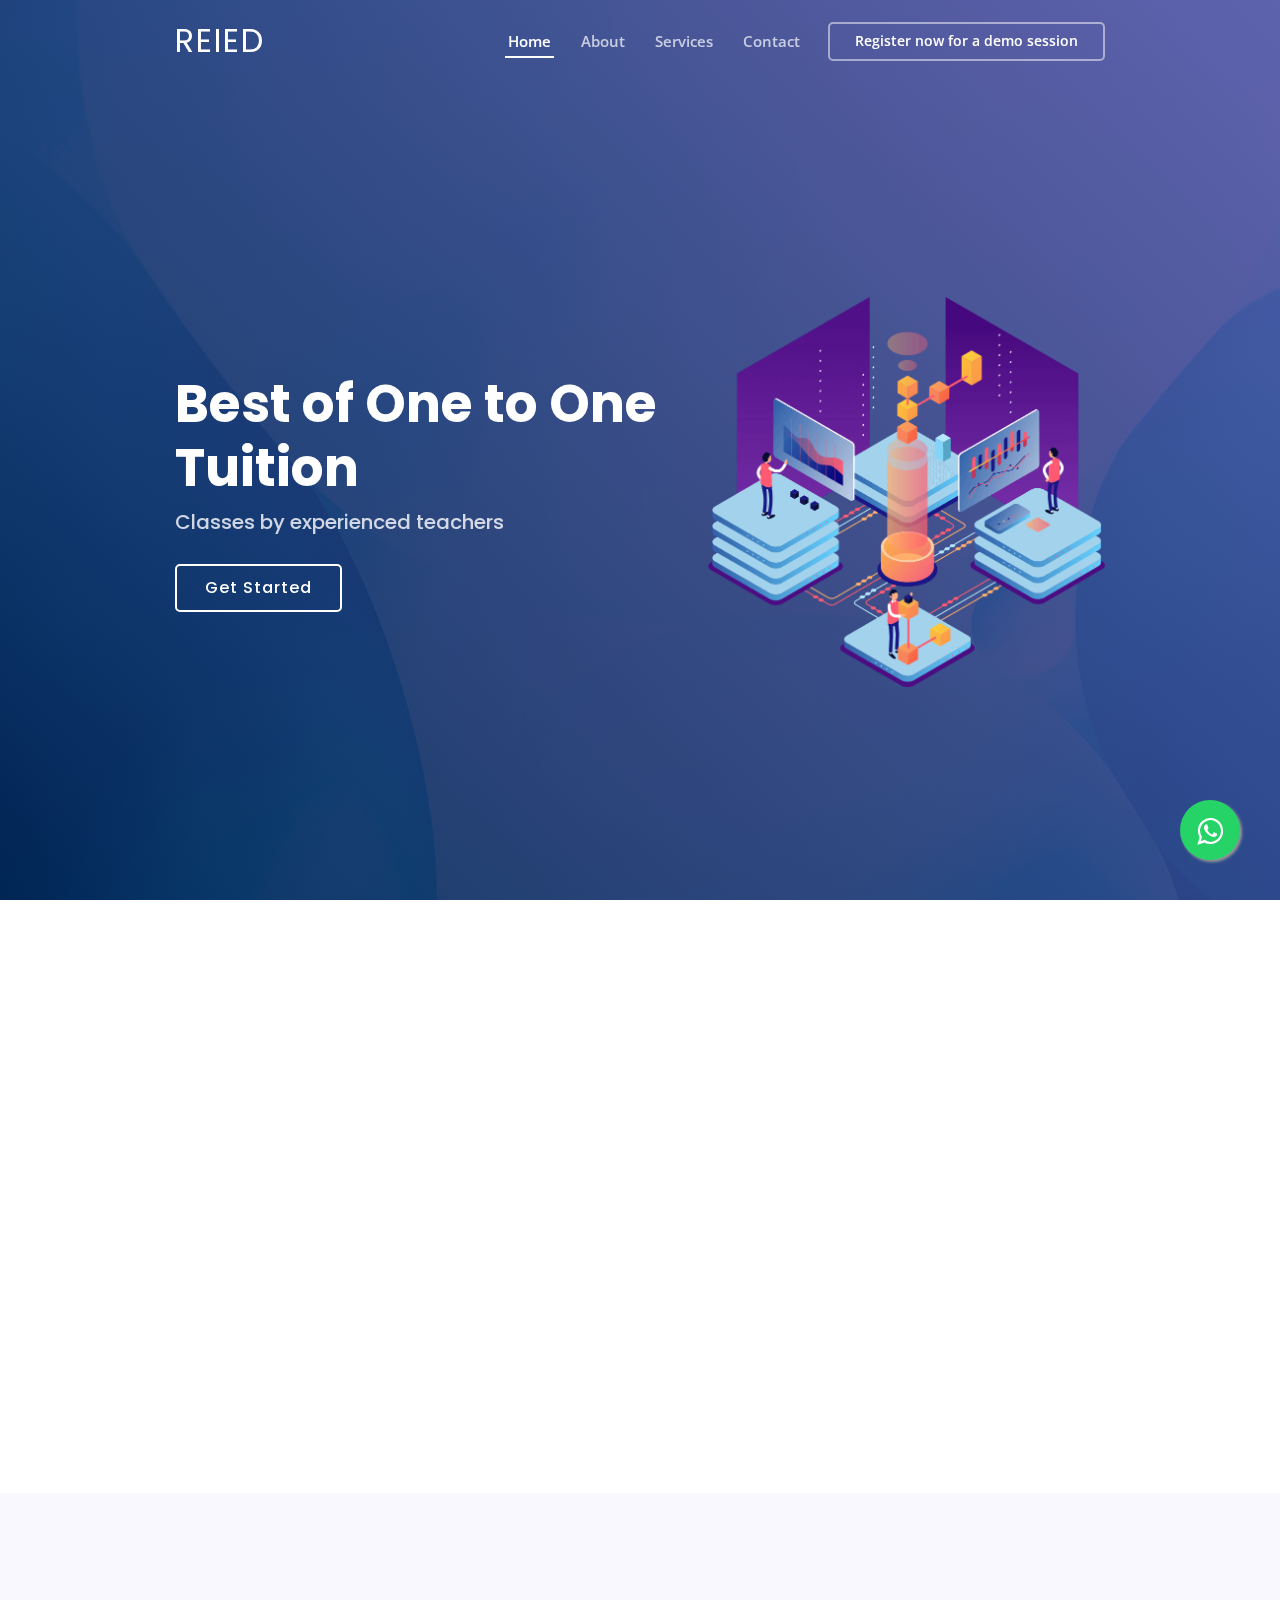
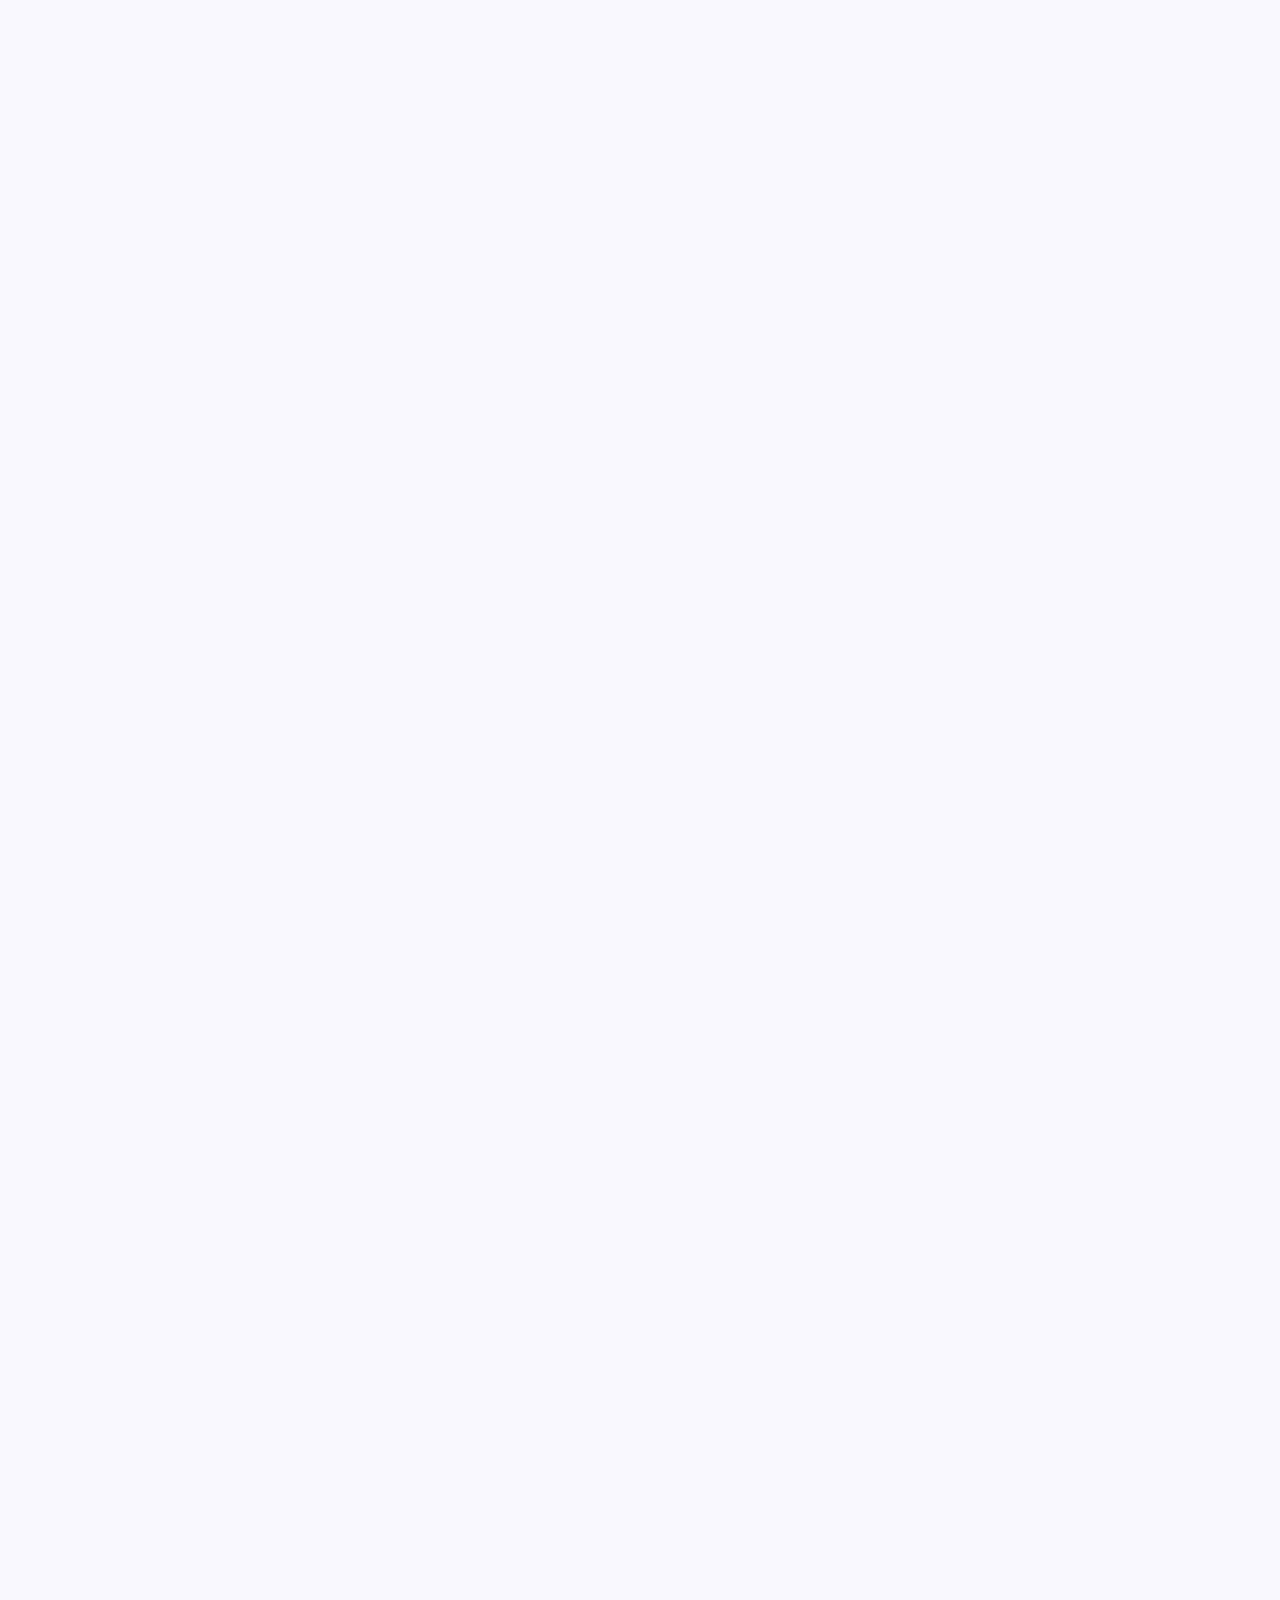
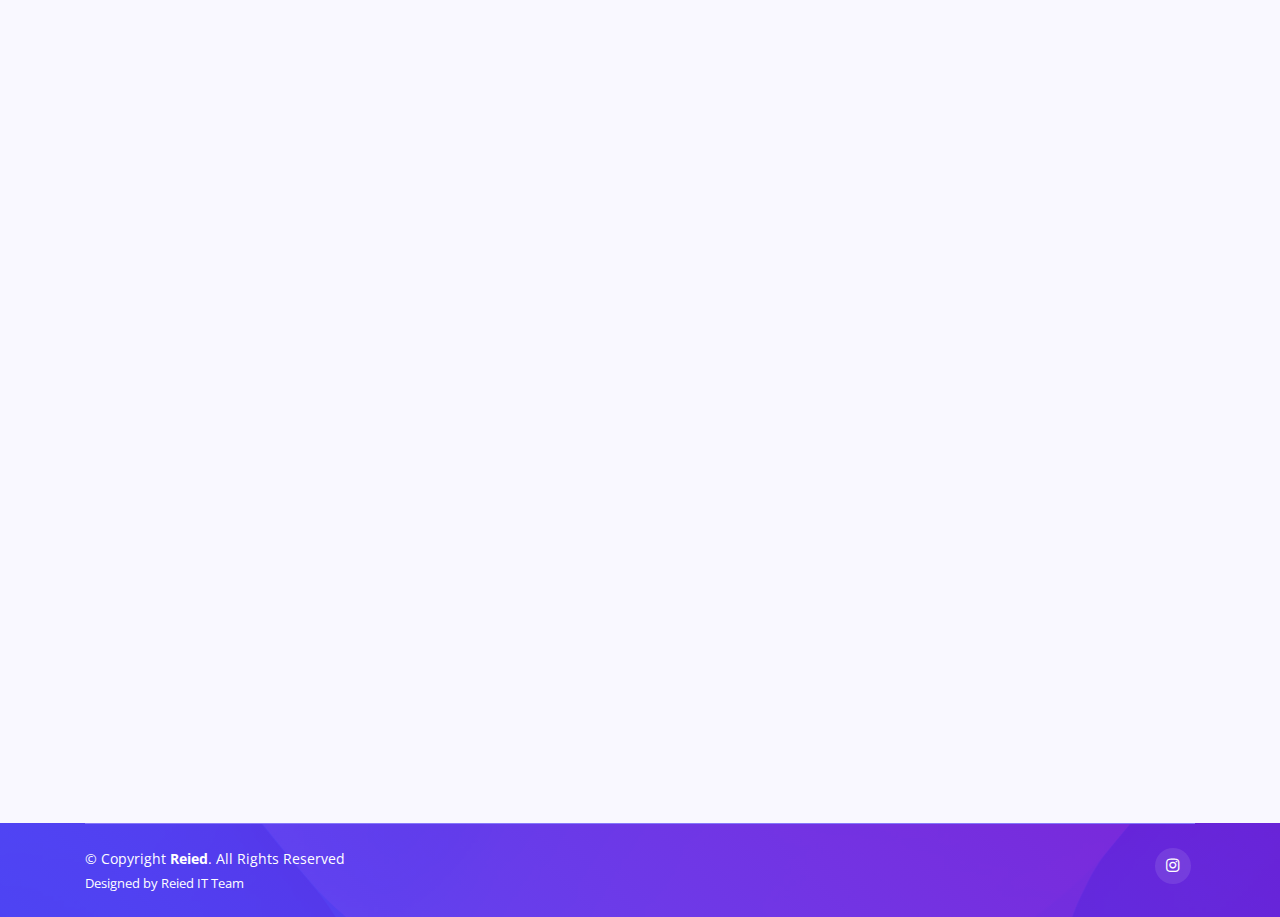
==== commit e88dd06a: "update" ====
--- a/index.html
+++ b/index.html
@@ -5,7 +5,7 @@
   <meta charset="utf-8">
   <meta content="width=device-width, initial-scale=1.0" name="viewport">
 
-  <title>REIED</title>
+  <title>Reied</title>
   <meta content="" name="descriptison">
   <meta content="" name="keywords">
 
@@ -44,7 +44,7 @@
 
       <div class="row justify-content-center">
         <div class="col-xl-9 d-flex align-items-center">
-          <h1 class="logo mr-auto"><a href="index.html">reied</a></h1>
+          <h1 class="logo mr-auto"><a href="index.html">Reied</a></h1>
           <!-- Uncomment below if you prefer to use an image logo -->
           <!-- <a href="index.html" class="logo mr-auto"><img src="assets/img/logo.png" alt="" class="img-fluid"></a>-->
 
@@ -77,7 +77,7 @@
             </ul>
           </nav><!-- .nav-menu -->
 
-          <a href="admission.html" class="get-started-btn scrollto">Register Now!</a>
+          <a href="admission.html" class="get-started-btn scrollto">Register now for a demo session</a>
         </div>
       </div>
 
@@ -120,9 +120,11 @@
             <ul>
               <li><i class="icofont-check-circled"></i> Personalized Learning</li>
               <li><i class="icofont-check-circled"></i> One-To-One Live Classes</li>
-              <li><i class="icofont-check-circled"></i> Tests to analyse weakness of student</li>
+              <li><i class="icofont-check-circled"></i> Regular practice tests</li>
+              <li><i class="icofont-check-circled"></i> Flexible lesson scheduling</li>
+              
             </ul>
-            <a href="#" class="read-more">Read More <i class="icofont-long-arrow-right"></i></a>
+            <!-- <a href="#" class="read-more">Read More <i class="icofont-long-arrow-right"></i></a> -->
           </div>
         </div>
 
@@ -167,7 +169,13 @@
 
         <div class="section-title">
           <h2>Why REIED ?</h2>
-          <p>We strongly believe that every student deserves the full attention of a teacher and it is then students unlock the true potential. Thats why we started one to one coaching, it gives students everything they need at one-stop.</p>
+          <p>In today's world, working parents struggle to find time for children's education. They want their children to perform top-notch in their academics but carry the guilt of not being able to contribute to it. 
+            This is where we step in. 
+            What we have to offer:
+            Individual Attention 
+            <p>A dedicated mentor to look after your child's overall academic performance. The mentor will assign subject experts as tutors to assist in your child's learning process. He/she will be in regular contact with the parent to update on the progress.
+            </p>
+            </p>
         </div>
 
         <div class="row">
@@ -192,8 +200,8 @@
                 </svg>
                 <i class="bx bx-file"></i>
               </div>
-              <h4><a href="">Live Interactive Classes</a></h4>
-              <p>In our online tuition classes, teachers are continuously interacting with students so that they never lose attention and learn at their own pace without the fear of lagging behind</p>
+              <h4><a href="">Interactive live sessions</a></h4>
+              <p>Our sessions are interactive so that students will be attentive and  get to learn at their pace</p>
             </div>
           </div>
 
@@ -206,7 +214,7 @@
                 <i class="bx bx-tachometer"></i>
               </div>
               <h4><a href="">Regular Tests</a></h4>
-              <p>We evaluate the preparation of each chapter with Live tests followed by its in-depth analysis to help the teacher identify mistakes and areas of improvements for the student to get the better result.</p>
+              <p>We conduct periodic tests to gauge students' understanding of the subjects and to facilitate further improvements.</p>
             </div>
           </div>
 
@@ -244,8 +252,8 @@
                 </svg>
                 <i class="bx bx-arch"></i>
               </div>
-              <h4><a href="">Flexible Coaching Fees</a></h4>
-              <p>In our online tuition classes, teachers are continuously interacting with students so that they never lose attention and learn at their own pace without the fear of lagging behind</p>
+              <h4><a href="">Flexible Lesson Scheduling</a></h4>
+              <p>The assigned mentor make the lesson scheduling as per student's convenience <p>of free time.</p></p>
             </div>
           </div>
 
@@ -253,9 +261,9 @@
 
       </div>
     </section><!-- End Services Section -->
-
+ 
     <!-- ======= Features Section ======= -->
-    <section id="features" class="features">
+  <!--  <section id="features" class="features">
       <div class="container" data-aos="fade-up">
 
         <div class="section-title">
@@ -283,7 +291,7 @@
             <div class="icon-box mt-5" data-aos="fade-up" data-aos-delay="400">
               <i class="bx bx-shield"></i>
               <h4>Engaging Interactive Questions</h4>
-              <p>Crafted to evoke curiosity, this all-new feature will develop student's critical thinking abilities and strengthen their understanding of core concept.</p>
+              <p>Crafted to Flexible coaching planevoke curiosity, this all-new feature will develop student's critical thinking abilities and strengthen their understanding of core concept.</p>
             </div>
           </div>
           <div class="image col-lg-6 order-1 order-lg-2 " data-aos="zoom-in" data-aos-delay="100">
@@ -292,10 +300,12 @@
         </div>
 
       </div>
-    </section><!-- End Features Section -->
+    </section>
+  -->
+    <!-- End Features Section -->
 
     <!-- ======= Testimonials Section ======= -->
-    <!-- <section id="testimonials" class="testimonials section-bg">
+    <section id="testimonials" class="testimonials section-bg">
       <div class="container" data-aos="fade-up">
 
         <div class="section-title">
@@ -308,7 +318,7 @@
           <div class="testimonial-item">
             <p>
               <i class="bx bxs-quote-alt-left quote-icon-left"></i>
-              My Son was not interested in Studying maths. He never got pass mark for maths during 10th model exams. But when he started studying with Reied he slowly improved and scored around 85 percentage marks.  The sincerity and dedication of Reied teachers are unmatchable.
+              Team Reied is an excellent guide for my child. He got 99.8% marks in last HSE +2 examination. Thanks a lot for team Reied.
               <i class="bx bxs-quote-alt-right quote-icon-right"></i>
             </p>
             <img src="assets/img/testimonials/testimonials-1.jpg" class="testimonial-img" alt="">
@@ -321,11 +331,12 @@
           <div class="testimonial-item">
             <p>
               <i class="bx bxs-quote-alt-left quote-icon-left"></i>
-              Reid has rendered excellent coaching for my son in tenth std.His pressures in clearing doubts and preparing for Board Exams was lightened by the timely help of Reid teachers.Reid was a lifesaver for us.Thanks for all the help guys.
+              Reied has rendered excellent coaching for my son in tenth std. His pressures in clearing doubts and preparing for Board Exams was lightened by the timely help of Reied teachers. Reied was a lifesaver for us. Thanks for all the help guys.
               <i class="bx bxs-quote-alt-right quote-icon-right"></i>
             </p>
             <img src="assets/img/testimonials/testimonials-2.jpg" class="testimonial-img" alt="">
-            <h3>Deepa Teacher</h3>
+            <h3>Deepa </h3>
+            <h4>Teacher</h4>
             <h4>SNDP HSS</h4>
             <h4>Muvattupuzha</h4>
 
@@ -334,24 +345,29 @@
           <div class="testimonial-item">
             <p>
               <i class="bx bxs-quote-alt-left quote-icon-left"></i>
-              Definitely recommending going to REIED for your studies. Their way of teaching and making the concepts clear was a level higher .              <i class="bx bxs-quote-alt-right quote-icon-right"></i>
+              My Son was not interested in Studying maths. He never got pass mark for maths during 10th model exams. But when he started studying with Reied he slowly improved and scored around 85 percentage marks. The sincerity and dedication of Reied teachers are unmatchable.              <i class="bx bxs-quote-alt-right quote-icon-right"></i>
             </p>
             <img src="assets/img/testimonials/testimonials-3.jpg" class="testimonial-img" alt="">
             <h3></h3>
-            <h4>Store Owner</h4>
+            <h3>Prof Boby Jacob</h3>
+            <h4>Assistant Professor</h4>
+            <h4>Department of civil engineering</h4>
+            <h4>Mar Athanasius College of Engineering</h4>
+            <h4></h4>
           </div>
 
           <div class="testimonial-item">
             <p>
               <i class="bx bxs-quote-alt-left quote-icon-left"></i>
-              Fugiat enim eram quae cillum dolore dolor amet nulla culpa multos export minim fugiat minim velit minim dolor enim duis veniam ipsum anim magna sunt elit fore quem dolore labore.
+              My son and niece are now attending the online live sessions of Reied. I am satisfied with their sessions and services. Reied is my hope for our children's better education in this new normal.
               <i class="bx bxs-quote-alt-right quote-icon-right"></i>
             </p>
             <img src="assets/img/testimonials/testimonials-4.jpg" class="testimonial-img" alt="">
-            <h3>Matt Brandon</h3>
-            <h4>Freelancer</h4>
-          </div>
-
+            <h3>Vijay Karol</h3>
+            <h4>Regional Manager</h4>
+            <h4>Saint Gobain Weber India Ltd.</h4>
+          </div>
+<!--
           <div class="testimonial-item">
             <p>
               <i class="bx bxs-quote-alt-left quote-icon-left"></i>
@@ -362,11 +378,11 @@
             <h3>John Larson</h3>
             <h4>Entrepreneur</h4>
           </div>
-
-        </div>
-
-      </div>
-    </section> -->
+-->
+        </div>
+
+      </div>
+    </section> 
     <!-- End Testimonials Section -->
     <!-- ======= Pricing Section ======= -->
     <!-- <section id="pricing" class="pricing section-bg">
@@ -529,7 +545,7 @@
             <div class="info-box mb-4">
               <i class="bx bx-map"></i>
               <h3>Our Address</h3>
-              <p>Chalikkadavu Road, Muvattupuzha</p>
+              <p>Muvattupuzha, Kerala</p>
             </div>
           </div>
 
@@ -537,7 +553,7 @@
             <div class="info-box  mb-4">
               <i class="bx bx-envelope"></i>
               <h3>Email Us</h3>
-              <p>reiedinstitutions@gmail.com</p>
+              <p>info@reied.in</p>
             </div>
           </div>
 
@@ -713,7 +729,7 @@
 }
 </style>
 
-  <a href="https://api.whatsapp.com/send?phone=919447906037&text=Hello%21%20I%20would%20like%20to%20know%20more%20about%20REIED." class="float" target="_blank">
+  <a href="https://api.whatsapp.com/send?phone=918075379940text=Hello%21%20I%20would%20like%20to%20know%20more%20about%20REIED." class="float" target="_blank">
 <i class="fa fa-whatsapp my-float"></i>
 </a>
 
--- a/assets/css/style.css
+++ b/assets/css/style.css
@@ -1,12 +1,12 @@
-/**
-* Template Name: Techie - v2.1.0
-* Template URL: https://bootstrapmade.com/techie-free-skin-bootstrap-3/
-* Author: BootstrapMade.com
-* License: https://bootstrapmade.com/license/
-*/
-
-/*--------------------------------------------------------------
-# General
+/**
+* Template Name: Techie - v2.1.0
+* Template URL: https://bootstrapmade.com/techie-free-skin-bootstrap-3/
+* Author: BootstrapMade.com
+* License: https://bootstrapmade.com/license/
+*/
+
+/*--------------------------------------------------------------
+# General
 --------------------------------------------------------------*/
 body {
   font-family: "Open Sans", sans-serif;
@@ -26,8 +26,8 @@
   font-family: "Poppins", sans-serif;
 }
 
-/*--------------------------------------------------------------
-# Back to top button
+/*--------------------------------------------------------------
+# Back to top button
 --------------------------------------------------------------*/
 .back-to-top {
   position: fixed;
@@ -55,8 +55,8 @@
   color: #fff;
 }
 
-/*--------------------------------------------------------------
-# Preloader
+/*--------------------------------------------------------------
+# Preloader
 --------------------------------------------------------------*/
 #preloader {
   position: fixed;
@@ -101,8 +101,8 @@
   }
 }
 
-/*--------------------------------------------------------------
-# Disable aos animation delay on mobile devices
+/*--------------------------------------------------------------
+# Disable aos animation delay on mobile devices
 --------------------------------------------------------------*/
 @media screen and (max-width: 768px) {
   [data-aos-delay] {
@@ -110,8 +110,8 @@
   }
 }
 
-/*--------------------------------------------------------------
-# Header
+/*--------------------------------------------------------------
+# Header
 --------------------------------------------------------------*/
 #header {
   transition: all 0.5s;
@@ -120,7 +120,7 @@
 }
 
 #header.header-scrolled, #header.header-inner-pages {
-  background: rgba(24, 6, 185, 0.8);
+  background: rgba(7, 0, 70, 0.8);
   padding: 12px 0;
 }
 
@@ -151,8 +151,8 @@
   }
 }
 
-/*--------------------------------------------------------------
-# Navigation Menu
+/*--------------------------------------------------------------
+# Navigation Menu
 --------------------------------------------------------------*/
 /* Desktop Navigation */
 .nav-menu ul {
@@ -413,13 +413,13 @@
   color: #fff;
 }
 
-/*--------------------------------------------------------------
-# Hero Section
+/*--------------------------------------------------------------
+# Hero Section
 --------------------------------------------------------------*/
 #hero {
   width: 100%;
   height: 100vh;
-  background: linear-gradient(45deg, rgba(86, 58, 250, 0.9) 0%, rgba(116, 15, 214, 0.9) 100%), url("../img/hero-bg.jpg") center center no-repeat;
+  background: linear-gradient(45deg, rgba(0, 33, 83, 0.9) 0%, rgba(85, 83, 168, 0.9) 100%), url("../img/hero-bg.jpg") center center no-repeat;
   background-size: cover;
 }
 
@@ -527,8 +527,8 @@
   }
 }
 
-/*--------------------------------------------------------------
-# Sections General
+/*--------------------------------------------------------------
+# Sections General
 --------------------------------------------------------------*/
 section {
   padding: 100px 0;
@@ -568,8 +568,8 @@
   margin-bottom: 0;
 }
 
-/*--------------------------------------------------------------
-# About
+/*--------------------------------------------------------------
+# About
 --------------------------------------------------------------*/
 .about {
   padding: 120px 0;
@@ -625,8 +625,8 @@
   top: 12px;
 }
 
-/*--------------------------------------------------------------
-# Counts
+/*--------------------------------------------------------------
+# Counts
 --------------------------------------------------------------*/
 .counts {
   background: linear-gradient(90deg, rgba(88, 70, 249, 0.5) 0%, rgba(123, 39, 216, 0.5) 100%), url("../img/counts-bg.png") center center no-repeat;
@@ -648,8 +648,8 @@
   color: rgba(255, 255, 255, 0.8);
 }
 
-/*--------------------------------------------------------------
-# Services
+/*--------------------------------------------------------------
+# Services
 --------------------------------------------------------------*/
 .services .icon-box {
   text-align: center;
@@ -780,8 +780,8 @@
   fill: #11dbcf;
 }
 
-/*--------------------------------------------------------------
-# Features
+/*--------------------------------------------------------------
+# Features
 --------------------------------------------------------------*/
 .features .icon-box h4 {
   font-size: 20px;
@@ -808,8 +808,8 @@
   min-height: 400px;
 }
 
-/*--------------------------------------------------------------
-# Testimonials
+/*--------------------------------------------------------------
+# Testimonials
 --------------------------------------------------------------*/
 .testimonials .testimonial-item {
   box-sizing: content-box;
@@ -893,8 +893,8 @@
   }
 }
 
-/*--------------------------------------------------------------
-# Portfolio
+/*--------------------------------------------------------------
+# Portfolio
 --------------------------------------------------------------*/
 .portfolio .portfolio-item {
   margin-bottom: 30px;
@@ -1017,8 +1017,8 @@
   bottom: calc(50% - 50px);
 }
 
-/*--------------------------------------------------------------
-# Pricing
+/*--------------------------------------------------------------
+# Pricing
 --------------------------------------------------------------*/
 .pricing .box {
   padding: 20px;
@@ -1127,8 +1127,8 @@
   color: #fff;
 }
 
-/*--------------------------------------------------------------
-# Frequently Asked Questions
+/*--------------------------------------------------------------
+# Frequently Asked Questions
 --------------------------------------------------------------*/
 .faq {
   background: linear-gradient(42deg, #5846f9 0%, #7b27d8 100%);
@@ -1219,8 +1219,8 @@
   }
 }
 
-/*--------------------------------------------------------------
-# Contact
+/*--------------------------------------------------------------
+# Contact
 --------------------------------------------------------------*/
 .contact .info-box {
   color: #444444;
@@ -1356,8 +1356,8 @@
   }
 }
 
-/*--------------------------------------------------------------
-# Breadcrumbs
+/*--------------------------------------------------------------
+# Breadcrumbs
 --------------------------------------------------------------*/
 .breadcrumbs {
   padding: 15px 0;
@@ -1403,8 +1403,8 @@
   }
 }
 
-/*--------------------------------------------------------------
-# Portfolio Details
+/*--------------------------------------------------------------
+# Portfolio Details
 --------------------------------------------------------------*/
 .portfolio-details {
   padding: 30px 0 60px 0;
@@ -1487,8 +1487,8 @@
   }
 }
 
-/*--------------------------------------------------------------
-# Footer
+/*--------------------------------------------------------------
+# Footer
 --------------------------------------------------------------*/
 #footer {
   color: #fff;
